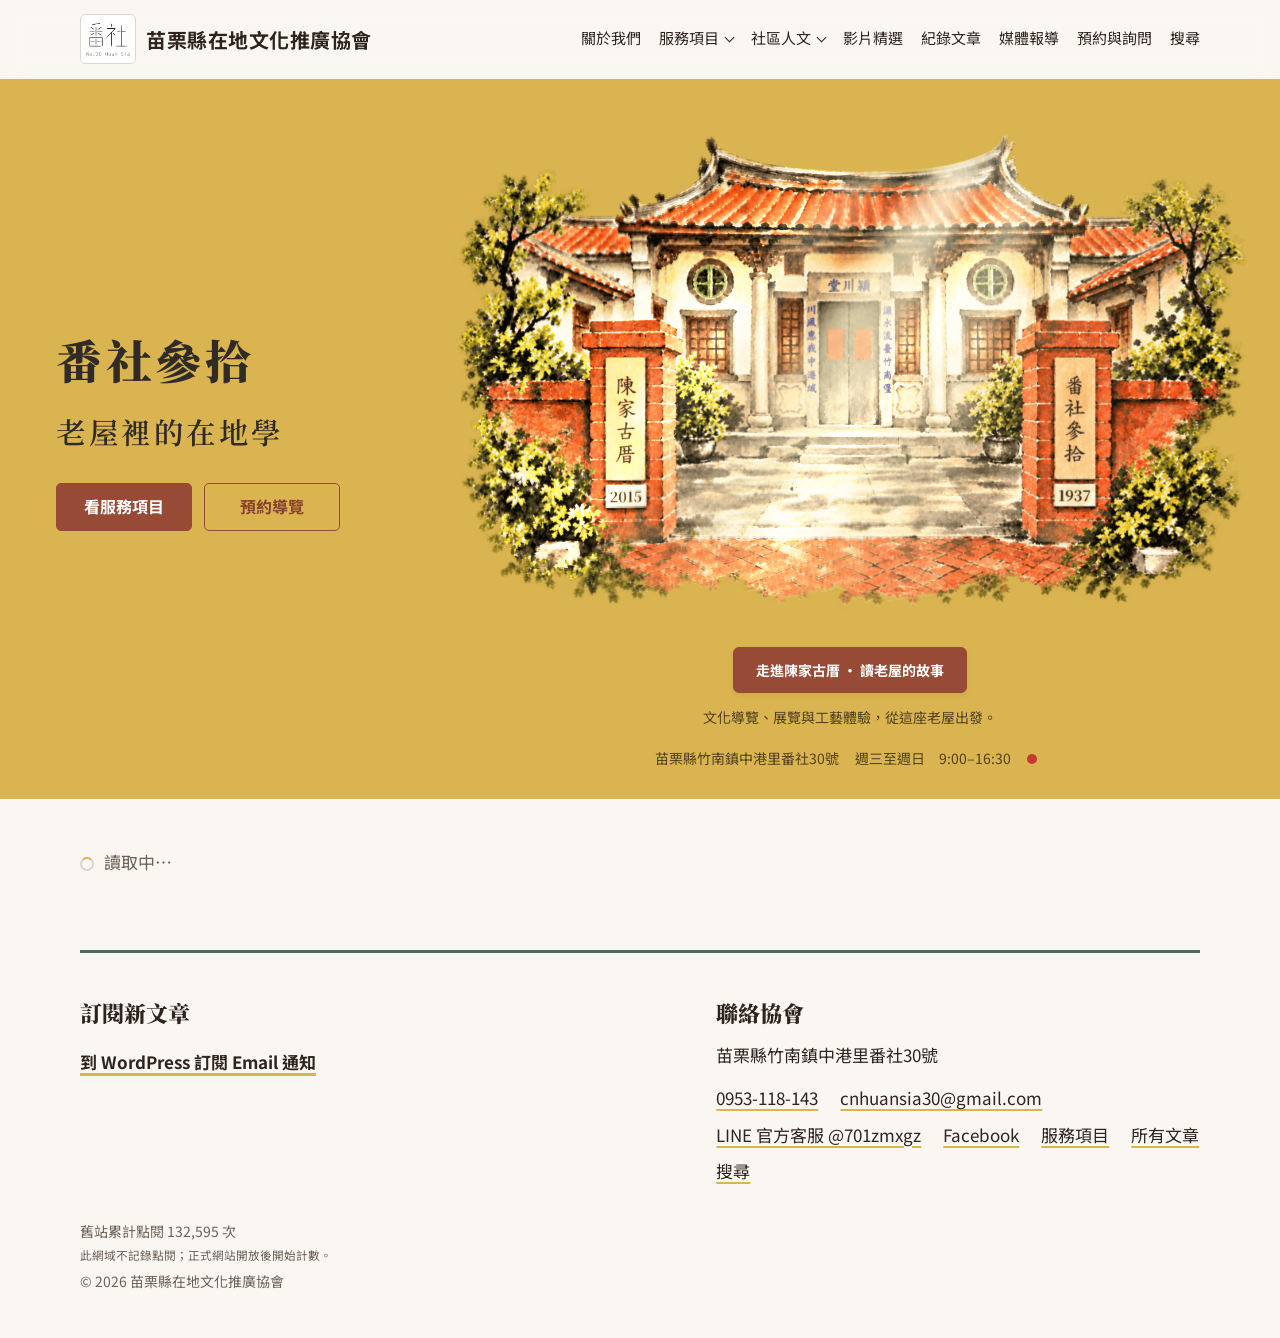
==== index.html @ f8410fff "261114" ====
<!DOCTYPE html>
<html lang="zh-Hant-TW">
<head>
<meta charset="utf-8">
<script src="line-browser.js?v=20261023-external"></script>
<meta name="viewport" content="width=device-width, initial-scale=1, viewport-fit=cover">
<meta name="theme-color" content="#D9B450">
<title>番社參拾｜苗栗縣在地文化推廣協會</title>
<meta name="description" content="苗栗縣在地文化推廣協會以竹南中港的陳家古厝（番社30號）為據點，記錄在地文史、推廣文化導覽與地方教育。">
<meta property="og:site_name" content="番社參拾">
<meta property="og:title" content="番社參拾｜苗栗縣在地文化推廣協會">
<meta property="og:description" content="老屋裡的在地學。苗栗縣在地文化推廣協會以竹南中港的陳家古厝為據點，記錄在地文史、推廣文化導覽與地方教育。">
<meta property="og:type" content="website">
<meta property="og:locale" content="zh_TW">
<link id="siteIcon" rel="icon" type="image/svg+xml">
<link rel="preconnect" href="https://fonts.googleapis.com">
<link rel="preconnect" href="https://fonts.gstatic.com" crossorigin>
<link rel="preconnect" href="https://public-api.wordpress.com">
<link rel="stylesheet" href="https://fonts.googleapis.com/css2?family=Noto+Sans+TC:wght@400;500;700&family=Noto+Serif+TC:wght@400;600;900&display=swap">
<link rel="stylesheet" href="style.css?v=20261114-home-heading">
</head>
<body>
<a class="skip" href="#view">跳到主要內容</a>
<div class="topbar"><div class="wrap">
  <header class="mast">
    <a class="brand" href="./" id="brand">苗栗縣在地文化推廣協會</a>
    <button class="menu-btn" id="menuBtn" type="button" aria-expanded="false" aria-controls="nav" aria-label="選單"><span class="menu-bars" aria-hidden="true"><span></span><span></span><span></span></span></button>
    <nav class="nav" id="nav" aria-label="主選單"></nav>
  </header>
</div></div>

<section class="hero" id="hero" aria-label="首頁封面" hidden>
  <div class="wrap hero-in">
    <div class="hero-title">
      <h1 class="v" id="heroName">番社參拾</h1>
      <p class="v sub" id="heroTag">老屋裡的在地學</p>
      <div class="hero-cta" id="heroBtns"></div>
    </div>
    <figure class="house" id="houseFig">
<div class="heritage-scene" id="heritageScene">
        <a class="heritage-entry" href="?view=about" aria-label="走進陳家古厝， 閱讀老屋與聚落的故事">
        <div class="heritage-art">
          <img class="heritage-image" hidden width="1536" height="1024" alt="陳家古厝文化推廣據點：灰綠色正廳雙門、灰色中庭與門外紅磚地，兩側入口標示陳家古厝2015、蕃社參拾1937" fetchpriority="high" decoding="async">
          <div class="heritage-light" aria-hidden="true" hidden><div class="heritage-light-ambient"></div><div class="heritage-light-surface"></div><div class="heritage-light-rays"><svg viewBox="0 0 1536 1024"><defs><linearGradient id="houseLightGradient" x1=".7" y1="0" x2=".35" y2="1" gradientUnits="objectBoundingBox"><stop offset="0" stop-color="#fff7d8" stop-opacity=".95"/><stop offset=".5" stop-color="#fff2c2" stop-opacity=".6"/><stop offset="1" stop-color="#fff4cb" stop-opacity="0"/></linearGradient><filter id="houseLightBlur" x="-30%" y="-30%" width="160%" height="160%"><feGaussianBlur stdDeviation="25"/></filter></defs><g fill="url(#houseLightGradient)" filter="url(#houseLightBlur)"><path d="M1110 -110 L1130 -110 L625 1000 L260 1000Z"/><path d="M1190 -90 L1204 -90 L895 1030 L615 1030Z" opacity=".68"/><path d="M1005 -100 L1015 -100 L245 880 L-5 880Z" opacity=".45"/></g></svg></div></div>
          <span class="heritage-lintel" aria-hidden="true">堂川潁</span>
          <span class="heritage-plaque heritage-plaque--left" aria-hidden="true">陳家古厝</span>
          <span class="heritage-plaque heritage-plaque--right" aria-hidden="true">蕃社參拾</span>
          <span class="heritage-year heritage-year--left" aria-hidden="true">2015</span>
          <span class="heritage-year heritage-year--right" aria-hidden="true">1937</span>
        </div>
        </a>
        <a class="heritage-entry-label" href="?view=about">走進陳家古厝 · 讀老屋的故事 <span aria-hidden="true">→</span></a>
        <p class="heritage-place-note">文化導覽、展覽與工藝體驗，從這座老屋出發。</p>
      </div>

      <figcaption class="hero-side" id="heroSide"></figcaption>
    </figure>
  </div>
</section>

<main id="view" tabindex="-1"><div class="wrap loading">讀取中…</div></main>

<div class="wrap">
  <section class="foot-grid" aria-label="訂閱與聯絡">
    <div>
      <h2 id="subscribeTitle">訂閱新文章</h2>
      <div id="subscribe"><p>留下 Email，有新文章時會寄信通知你。</p></div>
    </div>
    <div>
      <h2 id="contactTitle">聯絡協會</h2>
      <div id="contact"></div>
    </div>
  </section>
  <footer class="foot"><p id="siteStats" hidden></p><p id="copy"></p></footer>
</div>

<dialog class="lightbox" id="lightbox" aria-label="放大的照片">
  <img alt="">
  <div class="lb-bar">
    <button type="button" data-lb="prev">上一張</button>
    <button type="button" data-lb="close">關閉</button>
    <button type="button" data-lb="next">下一張</button>
  </div>
</dialog>

<script src="content-settings.js?v=20261028-booking-correction"></script>
<script src="visit-hours.js?v=20261023-closures"></script>
<script src="app.js?v=20261114-opening-intro"></script>
</body>
</html>
---- style.css ----
/* HS30 前台樣式，2026-10-29 整理。ADMIN 使用獨立的 admin.css。
 * 下列六節依原載入順序保留，確保響應式版型、主題與動態的層疊結果。
 * 圖片路徑仍由 ADMIN／JSON 管理；本檔不匯入其他樣式檔。
 */

/* ==========================================================================
   01 基礎、導覽、通用元件與各頁版型
   ========================================================================== */
/* 網站樣式。配色在最上面的 :root，金紙黃是 --gold，墨藍是 --blue */
:root {
  --paper: #F2F2ED;
  --paper-2: #E5E5DC;
  --ink: #17222E;
  --muted: #56616D;
  --line: rgba(23,34,46,.18);
  --gold: #D9B450;
  --on-gold: #17222E;
  --blue: #29486B;
  --link: #29486B;
  --band: #1B3350;
  --band-ink: #F2F2ED;
  --serif: "Noto Serif TC","Songti TC","PMingLiU","Noto Serif CJK TC",serif;
  --sans: "Noto Sans TC","PingFang TC","Microsoft JhengHei","Noto Sans CJK TC",sans-serif;
  box-sizing: border-box;
  padding-top: env(safe-area-inset-top,0px);
  padding-bottom: env(safe-area-inset-bottom,0px);
}
@media (prefers-color-scheme:dark) {
  :root:not([data-theme="light"]) {
    --paper: #0F151C;
    --paper-2: #18212B;
    --ink: #ECEBE4;
    --muted: #A0AAB5;
    --line: rgba(236,235,228,.2);
    --link: #9DBBE0;
    --band: #172B44;
  }
}
:root[data-theme="dark"] {
  --paper: #0F151C;
  --paper-2: #18212B;
  --ink: #ECEBE4;
  --muted: #A0AAB5;
  --line: rgba(236,235,228,.2);
  --link: #9DBBE0;
  --band: #172B44;
}
*,*::before,*::after {
  box-sizing: inherit;
}
html {
  scroll-padding-top: calc(env(safe-area-inset-top,0px) + 12px);
  -webkit-text-size-adjust: 100%;
}
body {
  margin: 0;
  background: var(--paper);
  color: var(--ink);
  font-family: var(--sans);
  font-size: 17px;
  line-height: 1.8;
}
[hidden] {
  display: none !important;
}
a {
  color: inherit;
}
:focus-visible {
  outline: 2px solid var(--link);
  outline-offset: 3px;
}
.wrap {
  width: min(1120px,100% - 48px);
  margin-inline: auto;
}
.sr {
  position: absolute;
  width: 1px;
  height: 1px;
  overflow: hidden;
  clip: rect(0 0 0 0);
  white-space: nowrap;
}
/* masthead */
.mast {
  display: flex;
  align-items: baseline;
  justify-content: space-between;
  gap: 12px 32px;
  flex-wrap: wrap;
  padding: 22px 0;
}
.brand {
  font-weight: 700;
  letter-spacing: .06em;
  text-decoration: none;
}
.nav {
  display: flex;
  gap: 4px 26px;
  flex-wrap: wrap;
}
.nav a {
  text-decoration: none;
  font-size: 15px;
  padding: 4px 0;
  border-bottom: 3px solid transparent;
}
.nav a:hover {
  border-color: var(--gold);
}
/* hero */
.hero {
  background: var(--gold);
  color: var(--on-gold);
}
.hero-in {
  display: grid;
  grid-template-columns: 5fr 7fr;
  gap: 32px;
  align-items: end;
  padding: 56px 0 0;
}
.hero-title {
  display: flex;
  gap: clamp(16px,2.4vw,36px);
  align-self: start;
  padding-bottom: 56px;
}
.hero-title .v {
  writing-mode: vertical-rl;
  margin: 0;
}
h1.v {
  font-family: var(--serif);
  font-weight: 900;
  font-size: clamp(64px,9.5vw,132px);
  line-height: 1.08;
  letter-spacing: .04em;
}
.sub {
  font-family: var(--serif);
  font-weight: 600;
  font-size: clamp(18px,2vw,26px);
  letter-spacing: .32em;
  line-height: 1.6;
  margin-top: .8em !important;
}
.gate {
  margin: 0;
  display: flex;
  flex-direction: column;
  align-items: center;
}
.gate button {
  all: unset;
  cursor: pointer;
  display: block;
  width: min(100%,580px);
}
.gate button:focus-visible {
  outline: 3px solid var(--on-gold);
  outline-offset: 4px;
}
.gate svg {
  display: block;
  width: 100%;
  height: auto;
}
.gate figcaption {
  font-size: 14px;
  line-height: 1.7;
  max-width: 34em;
  padding: 14px 0 22px;
  text-align: center;
  text-wrap: balance;
}
.leaf {
  transform-box: fill-box;
  transition: transform .8s cubic-bezier(.2,.7,.2,1);
}
.leaf-l {
  transform-origin: left center;
}
.leaf-r {
  transform-origin: right center;
}
.is-open .leaf {
  transform: scaleX(.14);
}
/* cover story */
.cover {
  padding: 72px 0 8px;
}
.cover-grid {
  display: grid;
  grid-template-columns: 7fr 5fr;
  gap: 48px;
  align-items: end;
}
.cover h2 {
  font-family: var(--serif);
  font-weight: 900;
  font-size: clamp(28px,3.6vw,46px);
  line-height: 1.35;
  margin: 0;
}
.cover h2 a {
  text-decoration: none;
}
.cover h2 a:hover,.post:hover h3 a {
  text-decoration: underline;
  text-decoration-color: var(--gold);
  text-decoration-thickness: 3px;
  text-underline-offset: .2em;
}
.cover p {
  margin: 10px 0 14px;
}
.meta {
  font-size: 14px;
  color: var(--muted);
  display: flex;
  gap: 4px 18px;
  flex-wrap: wrap;
  line-height: 1.6;
}
.more {
  font-weight: 700;
  text-decoration-color: var(--gold);
  text-decoration-thickness: 3px;
  text-underline-offset: .25em;
}
/* section heading */
.sec-h {
  font-family: var(--serif);
  font-weight: 900;
  font-size: clamp(28px,3vw,40px);
  line-height: 1.3;
  margin: 0;
}
/* journal */
.journal {
  padding: 96px 0 0;
}
.j-head {
  display: flex;
  justify-content: space-between;
  align-items: end;
  gap: 16px 32px;
  flex-wrap: wrap;
  margin-bottom: 28px;
}
.filters {
  display: flex;
  gap: 2px 22px;
  flex-wrap: wrap;
}
.filters button {
  all: unset;
  cursor: pointer;
  font-size: 15px;
  padding: 6px 0;
  border-bottom: 3px solid transparent;
  color: var(--muted);
}
.filters button[aria-pressed="true"] {
  color: var(--ink);
  border-color: var(--gold);
  font-weight: 700;
}
.filters button:focus-visible {
  outline: 2px solid var(--link);
  outline-offset: 3px;
}
.post {
  position: relative;
  display: grid;
  grid-template-columns: 112px 1fr 168px;
  gap: 28px;
  padding: 30px 0;
  border-top: 1px solid var(--line);
  align-items: start;
}
.post:last-child {
  border-bottom: 1px solid var(--line);
}
.p-date {
  font-size: 14px;
  color: var(--muted);
  font-variant-numeric: tabular-nums;
  line-height: 1.7;
}
.p-date span {
  display: block;
}
.post h3 {
  font-family: var(--serif);
  font-weight: 700;
  font-size: clamp(20px,2vw,25px);
  line-height: 1.45;
  margin: 0 0 8px;
}
.post h3 a {
  text-decoration: none;
}
.post h3 a::after {
  content: "";
  position: absolute;
  inset: 0;
}
.post p {
  margin: 0;
  font-size: 15.5px;
  color: var(--muted);
  line-height: 1.75;
}
.thumb {
  aspect-ratio: 3/2;
  border-radius: 3px;
}
/* 花磚紋樣：照片載入前或沒有照片時的底紋 */
.ph {
  position: relative;
  overflow: hidden;
  border-radius: 3px;
}
.t1 {
  background-color: #D9B450;
  background-image: var(--placeholder-image-1,none);
}
.t2 {
  background-color: #29486B;
  background-image: var(--placeholder-image-2,none);
}
.t3 {
  background-color: #CFC9B8;
  background-image: var(--placeholder-image-3,none);
}
.ph img {
  position: absolute;
  inset: 0;
  width: 100%;
  height: 100%;
  object-fit: cover;
  display: block;
}
/* 山海集 band */
.band {
  background: var(--band);
  color: var(--band-ink);
  padding: 96px 0;
  margin-top: 104px;
}
.band-in {
  display: grid;
  grid-template-columns: 5fr 6fr;
  gap: 64px;
  align-items: center;
}
.covers {
  position: relative;
  height: 440px;
}
.mag {
  position: absolute;
  width: 41%;
  aspect-ratio: 3/4;
  border-radius: 3px;
  padding: 16px 14px;
  display: flex;
  flex-direction: column;
  justify-content: space-between;
  align-items: flex-start;
}
.mag .mv {
  writing-mode: vertical-rl;
  font-family: var(--serif);
  font-weight: 900;
  font-size: clamp(28px,3.4vw,44px);
  line-height: 1.15;
  letter-spacing: .06em;
}
.mag .my {
  font-size: 13px;
  line-height: 1.4;
}
.m1 {
  left: 0;
  top: 56px;
  background: #D9B450;
  color: #17222E;
}
.m2 {
  left: 29.5%;
  top: 0;
  background: #F2F2ED;
  color: #17222E;
}
.m3 {
  left: 59%;
  top: 80px;
  background: #3E6491;
  color: #F2F2ED;
}
.band h2 {
  font-family: var(--serif);
  font-weight: 900;
  font-size: clamp(30px,3.6vw,48px);
  line-height: 1.25;
  margin: 0 0 18px;
}
.band p {
  margin: 0 0 28px;
  max-width: 32em;
}
.btns {
  display: flex;
  gap: 12px;
  flex-wrap: wrap;
}
.btn {
  display: inline-block;
  padding: 12px 24px;
  border-radius: 2px;
  background: var(--gold);
  color: #17222E;
  font: inherit;
  font-size: 16px;
  font-weight: 700;
  text-decoration: none;
  border: 0;
  cursor: pointer;
}
.btn.ghost {
  background: transparent;
  color: var(--band-ink);
  border: 1.5px solid rgba(242,242,237,.55);
}
.btn:hover {
  filter: brightness(1.06);
}
.btn.ghost:hover {
  border-color: var(--band-ink);
}
/* services */
.services {
  padding: 104px 0 0;
}
.svc-grid {
  display: grid;
  grid-template-columns: 4fr 8fr;
  gap: 56px;
}
.svc-side {
  position: sticky;
  top: 24px;
  align-self: start;
}
.svc-side p {
  color: var(--muted);
  margin: 14px 0 0;
  max-width: 20em;
}
.svc {
  display: grid;
  grid-template-columns: 200px 1fr;
  gap: 24px;
  padding: 26px 0;
  border-top: 1px solid var(--line);
}
.svc:last-child {
  border-bottom: 1px solid var(--line);
}
.svc h3 {
  font-family: var(--serif);
  font-weight: 700;
  font-size: 26px;
  line-height: 1.35;
  margin: 0;
}
.svc p {
  margin: 0;
  color: var(--muted);
}
/* towns */
.towns {
  padding: 104px 0 0;
}
.town-list {
  display: grid;
  grid-template-columns: repeat(auto-fill,minmax(220px,1fr));
  gap: 0 32px;
  margin-top: 28px;
}
.town-list a {
  padding: 18px 0;
  border-top: 1px solid var(--line);
  font-family: var(--serif);
  font-weight: 600;
  font-size: 21px;
  line-height: 1.5;
  text-decoration: none;
}
.town-list a:hover {
  text-decoration: underline;
  text-decoration-color: var(--gold);
  text-decoration-thickness: 3px;
  text-underline-offset: .2em;
}
/* visit */
.visit {
  padding: 104px 0 72px;
}
.visit-grid {
  display: grid;
  grid-template-columns: repeat(3,1fr);
  gap: 36px;
  margin-top: 32px;
}
.k {
  font-size: 14px;
  color: var(--muted);
  margin: 0 0 4px;
  line-height: 1.6;
}
.val {
  font-family: var(--serif);
  font-weight: 600;
  font-size: 22px;
  line-height: 1.55;
  margin: 0;
}
.val a {
  text-decoration-color: var(--gold);
  text-decoration-thickness: 2px;
  text-underline-offset: .2em;
}
.status {
  display: flex;
  align-items: center;
  gap: 10px;
  margin: 12px 0 0;
  font-size: 15px;
}
.dot {
  width: 10px;
  height: 10px;
  border-radius: 50%;
  background: var(--muted);
  flex: none;
}
.status.open .dot {
  background: #2E8B57;
}
.foot {
  border-top: 1px solid var(--line);
  padding: 28px 0 40px;
  font-size: 14px;
  color: var(--muted);
}
.foot p {
  margin: 0 0 4px;
}
/* article */
.art {
  padding: 24px 0 96px;
}
.back {
  font-size: 15px;
  color: var(--muted);
  text-decoration: none;
  display: inline-block;
  padding: 6px 0;
}
.back:hover {
  color: var(--ink);
  text-decoration: underline;
  text-decoration-color: var(--gold);
  text-decoration-thickness: 3px;
  text-underline-offset: .2em;
}
.art-grid {
  display: grid;
  grid-template-columns: repeat(12,1fr);
  column-gap: 24px;
  margin-top: 20px;
}
.art-head {
  grid-column: 1/11;
  margin-bottom: 40px;
}
.art-head h1 {
  font-family: var(--serif);
  font-weight: 900;
  font-size: clamp(30px,4.6vw,58px);
  line-height: 1.3;
  margin: 14px 0 0;
}
.art-cover {
  grid-column: 1/-1;
}
.art-cover .ph {
  aspect-ratio: 16/9;
}
.prose {
  grid-column: 3/10;
  margin-top: 64px;
}
.prose p {
  font-family: var(--serif);
  font-size: 18.5px;
  line-height: 2;
  margin: 0 0 1.3em;
}
.prose .note {
  font-family: var(--sans);
  font-size: 15px;
  color: var(--muted);
  border-left: 3px solid var(--line);
  padding-left: 14px;
  line-height: 1.8;
}
.pq {
  font-family: var(--serif);
  font-weight: 900;
  font-size: clamp(28px,3.4vw,40px);
  line-height: 1.4;
  margin: 1.6em 0;
  padding: 2px 0 2px 22px;
  border-left: 8px solid var(--gold);
}
.fig {
  margin: 2.2em 0;
}
.fig .ph {
  aspect-ratio: 4/3;
}
.fig figcaption {
  font-size: 14px;
  color: var(--muted);
  margin-top: 8px;
}
.react {
  display: flex;
  gap: 10px;
  flex-wrap: wrap;
  margin: 56px 0 0;
  padding-top: 28px;
  border-top: 1px solid var(--line);
}
.react-q {
  width: 100%;
  margin: 0 0 4px;
  font-weight: 700;
}
.chip {
  font: inherit;
  font-size: 15px;
  padding: 9px 16px;
  border: 1.5px solid var(--line);
  background: transparent;
  color: var(--ink);
  border-radius: 2px;
  cursor: pointer;
}
.chip:hover {
  border-color: var(--ink);
}
.chip[aria-pressed="true"] {
  background: var(--gold);
  border-color: var(--gold);
  color: #17222E;
  font-weight: 700;
}
.c-h {
  font-family: var(--serif);
  font-weight: 900;
  font-size: 26px;
  margin: 56px 0 0;
}
.c-list {
  list-style: none;
  padding: 0;
  margin: 16px 0 0;
}
.c-item {
  padding: 20px 0;
  border-top: 1px solid var(--line);
}
.c-name {
  font-weight: 700;
  font-size: 15px;
}
.c-tag {
  font-size: 12px;
  color: var(--muted);
  border: 1px solid var(--line);
  border-radius: 2px;
  padding: 0 6px;
  margin-left: 8px;
}
.c-time {
  color: var(--muted);
  font-size: 13px;
  margin-left: 10px;
}
.c-body {
  margin: 6px 0 0;
  font-size: 16px;
  line-height: 1.8;
  white-space: pre-wrap;
}
.c-form {
  display: grid;
  gap: 12px;
  margin-top: 20px;
  padding-top: 28px;
  border-top: 1px solid var(--line);
}
.c-form input,.c-form textarea {
  font: inherit;
  font-size: 16px;
  padding: 12px 14px;
  border: 1.5px solid var(--line);
  background: transparent;
  color: var(--ink);
  border-radius: 2px;
  width: 100%;
}
.c-form input:focus-visible,.c-form textarea:focus-visible {
  outline: 2px solid var(--link);
  outline-offset: 2px;
}
.c-act {
  display: flex;
  gap: 16px;
  align-items: center;
  flex-wrap: wrap;
}
.hint {
  font-size: 14px;
  color: var(--muted);
}
.pn {
  display: grid;
  grid-template-columns: 1fr 1fr;
  gap: 24px;
  margin-top: 72px;
}
.pn a {
  display: block;
  padding: 16px 0;
  border-top: 1px solid var(--line);
  text-decoration: none;
}
.pn small {
  display: block;
  font-size: 13px;
  color: var(--muted);
}
.pn span {
  font-family: var(--serif);
  font-weight: 600;
  font-size: 18px;
  line-height: 1.5;
}
.pn a:hover span {
  text-decoration: underline;
  text-decoration-color: var(--gold);
  text-decoration-thickness: 3px;
  text-underline-offset: .2em;
}
.toast {
  position: fixed;
  left: 50%;
  bottom: calc(20px + env(safe-area-inset-bottom,0px));
  transform: translate(-50%,16px);
  background: var(--ink);
  color: var(--paper);
  padding: 10px 18px;
  border-radius: 2px;
  font-size: 15px;
  opacity: 0;
  pointer-events: none;
  transition: opacity .25s,transform .25s;
  z-index: 10;
}
.toast.on {
  opacity: 1;
  transform: translate(-50%,0);
}
@media (max-width:900px) {
  .hero-in {
    grid-template-columns: 1fr;
    padding-top: 40px;
  }
  .hero-title {
    flex-direction: column;
    gap: 6px;
    padding-bottom: 8px;
  }
  .hero-title .v {
    writing-mode: horizontal-tb;
  }
  h1.v {
    font-size: clamp(56px,21vw,120px);
    line-height: 1.1;
  }
  .sub {
    letter-spacing: .24em;
    margin-top: 0 !important;
  }
  .cover-grid,.band-in,.svc-grid {
    grid-template-columns: 1fr;
    gap: 32px;
  }
  .svc-side {
    position: static;
  }
  .covers {
    height: 300px;
  }
  .visit-grid {
    grid-template-columns: 1fr;
    gap: 28px;
  }
  .art-head {
    grid-column: 1/-1;
  }
  .prose {
    grid-column: 1/-1;
    margin-top: 44px;
  }
}
@media (max-width:680px) {
  .post {
    grid-template-columns: 1fr 104px;
    gap: 8px 16px;
  }
  .p-date {
    grid-column: 1/-1;
    display: flex;
    gap: 14px;
  }
  .p-date span {
    display: inline;
  }
  .svc {
    grid-template-columns: 1fr;
    gap: 6px;
  }
  .pn {
    grid-template-columns: 1fr;
  }
  .prose p {
    font-size: 17.5px;
  }
}
@media (prefers-reduced-motion:reduce) {
  * {
    transition: none !important;
    animation: none !important;
  }
}
/* ───────── 設計稿之外、正式網站需要的樣式 ───────── */
.skip {
  position: absolute;
  left: 12px;
  top: -60px;
  background: var(--gold);
  color: #17222E;
  padding: 8px 14px;
  z-index: 20;
  font-weight: 700;
}
.skip:focus {
  top: 12px;
}
/* 主選單：有子選單的項目用 details 展開，不需要 JavaScript */
.nav {
  align-items: baseline;
}
.nav a[aria-current="page"] {
  border-color: var(--gold);
}
.nav details {
  position: relative;
}
.nav summary {
  list-style: none;
  cursor: pointer;
  font-size: 15px;
  padding: 4px 0;
  border-bottom: 3px solid transparent;
}
.nav summary::-webkit-details-marker {
  display: none;
}
.nav summary::after {
  content: "";
  display: inline-block;
  width: 6px;
  height: 6px;
  margin-left: 7px;
  border-right: 1.5px solid currentColor;
  border-bottom: 1.5px solid currentColor;
  transform: translateY(-3px) rotate(45deg);
}
.nav details[open] summary {
  border-color: var(--gold);
}
.nav .sub {
  position: absolute;
  right: 0;
  top: calc(100% + 8px);
  z-index: 5;
  min-width: 12em;
  background: var(--paper);
  border: 1px solid var(--line);
  border-radius: 3px;
  padding: 8px 16px;
  display: grid;
}
.nav .sub a {
  padding: 8px 0;
  border-bottom: 1px solid var(--line);
  white-space: nowrap;
}
.nav .sub a:last-child {
  border-bottom: 0;
}
.nav .sub a:hover {
  border-bottom-color: var(--line);
  text-decoration: underline;
  text-decoration-color: var(--gold);
  text-decoration-thickness: 3px;
  text-underline-offset: .25em;
}
@media (max-width:680px) {
  .mast {
    align-items: flex-start;
  }
  .nav {
    gap: 2px 18px;
  }
  .nav .sub {
    left: 0;
    right: auto;
  }
}
/* 首頁文章篩選改成連結 */
.filters a {
  font-size: 15px;
  padding: 6px 0;
  border-bottom: 3px solid transparent;
  color: var(--muted);
  text-decoration: none;
}
.filters a[aria-current="page"] {
  color: var(--ink);
  border-color: var(--gold);
  font-weight: 700;
}
.filters a:hover {
  color: var(--ink);
}
.list-more {
  margin-top: 28px;
  display: flex;
  gap: 12px 28px;
  flex-wrap: wrap;
}
/* 列表頁標題 */
.list-head {
  padding: 40px 0 28px;
}
.list-head h1 {
  font-family: var(--serif);
  font-weight: 900;
  font-size: clamp(32px,4.4vw,54px);
  line-height: 1.3;
  margin: 6px 0 0;
}
.list-head p {
  color: var(--muted);
  margin: 10px 0 0;
  max-width: 40em;
}
.list-page {
  padding-bottom: 88px;
}
/* 分頁 */
.pager {
  display: flex;
  gap: 6px 10px;
  flex-wrap: wrap;
  align-items: center;
  margin-top: 36px;
  font-size: 15px;
}
.pager a,.pager span {
  min-width: 40px;
  padding: 6px 10px;
  text-align: center;
  border: 1.5px solid var(--line);
  border-radius: 2px;
  text-decoration: none;
}
.pager a:hover {
  border-color: var(--ink);
}
.pager [aria-current="page"] {
  background: var(--gold);
  border-color: var(--gold);
  color: #17222E;
  font-weight: 700;
}
.pager .gap {
  border-color: transparent;
}
/* 文章頁：分類、標籤、分享 */
.meta a {
  color: inherit;
  text-decoration: none;
}
.meta a:hover {
  text-decoration: underline;
  text-decoration-color: var(--gold);
  text-decoration-thickness: 2px;
}
.art-foot {
  margin-top: 48px;
  display: grid;
  gap: 18px;
}
.tags {
  display: flex;
  flex-wrap: wrap;
  gap: 8px;
}
.tags a {
  font-size: 14px;
  padding: 3px 10px;
  border: 1px solid var(--line);
  border-radius: 2px;
  text-decoration: none;
  color: var(--muted);
}
.tags a:hover {
  color: var(--ink);
  border-color: var(--ink);
}
.share {
  display: flex;
  gap: 10px;
  flex-wrap: wrap;
  align-items: center;
}
.share-q {
  font-weight: 700;
  margin: 0 6px 0 0;
}
.share a,.share button {
  font: inherit;
  font-size: 15px;
  padding: 7px 14px;
  border: 1.5px solid var(--line);
  background: transparent;
  color: var(--ink);
  border-radius: 2px;
  cursor: pointer;
  text-decoration: none;
}
.share a:hover,.share button:hover {
  border-color: var(--ink);
}
/* WordPress 內文排版 */
.prose {
  min-width: 0;
}
.prose>*:first-child {
  margin-top: 0;
}
.prose h2,.prose h3,.prose h4 {
  font-family: var(--serif);
  font-weight: 900;
  line-height: 1.45;
  margin: 2em 0 .7em;
}
.prose h2 {
  font-size: clamp(24px,2.6vw,30px);
}
.prose h3 {
  font-size: clamp(20px,2.2vw,24px);
}
.prose h4 {
  font-size: 19px;
}
.prose ul,.prose ol {
  font-family: var(--serif);
  font-size: 18px;
  line-height: 1.95;
  padding-left: 1.4em;
  margin: 0 0 1.3em;
}
.prose li {
  margin: .2em 0;
}
.prose a:not(.btn) {
  color: var(--link);
  text-decoration-color: var(--gold);
  text-decoration-thickness: 2px;
  text-underline-offset: .2em;
  overflow-wrap: anywhere;
}
.prose img {
  max-width: 100%;
  height: auto;
  display: block;
  border-radius: 3px;
}
.prose img[data-full] {
  cursor: zoom-in;
}
.prose figure {
  margin: 2.2em 0;
}
.prose figcaption,.prose .wp-element-caption,.prose .wp-caption-text {
  font-family: var(--sans);
  font-size: 14px;
  color: var(--muted);
  margin-top: 8px;
  line-height: 1.7;
  text-align: left;
}
.prose .wp-caption {
  max-width: 100% !important;
  width: auto !important;
}
.prose blockquote {
  font-family: var(--serif);
  margin: 1.8em 0;
  padding: 2px 0 2px 22px;
  border-left: 6px solid var(--gold);
}
.prose blockquote p {
  margin-bottom: .6em;
}
.prose .wp-block-pullquote {
  border: 0;
  padding: 0;
  margin: 2em 0;
  text-align: left;
}
.prose .wp-block-pullquote blockquote {
  border-left-width: 8px;
}
.prose .wp-block-pullquote p {
  font-weight: 900;
  font-size: clamp(24px,3vw,34px);
  line-height: 1.45;
}
.prose cite {
  display: block;
  font-style: normal;
  font-family: var(--sans);
  font-size: 14px;
  color: var(--muted);
}
.prose hr,.prose .wp-block-separator {
  border: 0;
  border-top: 1px solid var(--line);
  margin: 2.6em 0;
}
.prose .aligncenter,.prose .has-text-align-center {
  text-align: center;
  margin-inline: auto;
}
.prose .aligncenter img {
  margin-inline: auto;
}
.prose .has-text-align-right {
  text-align: right;
}
@media (min-width:681px) {
  .prose .alignleft {
    float: left;
    margin: .4em 1.4em 1em 0;
    max-width: 50%;
  }
  .prose .alignright {
    float: right;
    margin: .4em 0 1em 1.4em;
    max-width: 50%;
  }
}
.prose::after {
  content: "";
  display: block;
  clear: both;
}
.prose .alignwide,.prose .alignfull {
  margin-inline: 0;
}
.prose .wp-block-columns {
  display: grid;
  grid-template-columns: repeat(auto-fit,minmax(220px,1fr));
  gap: 24px;
  margin: 1.6em 0;
}
.prose .wp-block-column>*:first-child {
  margin-top: 0;
}
.prose .wp-block-buttons {
  display: flex;
  gap: 12px;
  flex-wrap: wrap;
  margin: 1.4em 0;
}
.prose .wp-block-button__link {
  display: inline-block;
  padding: 10px 22px;
  background: var(--gold);
  color: #17222E;
  text-decoration: none;
  font-family: var(--sans);
  font-weight: 700;
  border-radius: 2px;
}
.prose .wp-block-file {
  display: flex;
  gap: 12px;
  align-items: center;
  flex-wrap: wrap;
  font-family: var(--sans);
}
.prose .wp-block-file__button {
  padding: 6px 14px;
  background: var(--gold);
  color: #17222E;
  text-decoration: none;
  border-radius: 2px;
  font-size: 15px;
}
.prose .wp-block-embed,.prose .wp-block-video {
  margin: 2em 0;
}
.prose video {
  max-width: 100%;
  height: auto;
}
.video-frame {
  position: relative;
  aspect-ratio: 16/9;
  background: var(--paper-2);
  border-radius: 3px;
  overflow: hidden;
  margin: 2em 0;
}
.video-frame iframe {
  position: absolute;
  inset: 0;
  width: 100%;
  height: 100%;
  border: 0;
}
.prose iframe {
  max-width: 100%;
}
.table-scroll {
  overflow-x: auto;
  margin: 1.6em 0;
}
.prose table {
  border-collapse: collapse;
  font-family: var(--sans);
  font-size: 15px;
  min-width: 100%;
}
.prose th,.prose td {
  border: 1px solid var(--line);
  padding: 8px 12px;
  text-align: left;
  vertical-align: top;
}
.prose pre {
  overflow-x: auto;
  background: var(--paper-2);
  padding: 14px;
  border-radius: 3px;
  font-size: 14px;
}
.prose .has-small-font-size {
  font-size: 15px;
}
.prose .has-large-font-size {
  font-size: 22px;
}
/* 相簿：區塊編輯器的 gallery、舊式 gallery、Jetpack tiled gallery */
.prose .wp-block-gallery,.prose .gallery,.prose .tiled-gallery .gallery-row,.prose .wp-block-jetpack-tiled-gallery .tiled-gallery__row {
  display: grid;
  grid-template-columns: repeat(auto-fill,minmax(180px,1fr));
  gap: 8px;
  margin: 2em 0;
  padding: 0;
  list-style: none;
}
.prose .wp-block-gallery figure,.prose .gallery .gallery-item,.prose .tiled-gallery .tiled-gallery-item,.prose .tiled-gallery__item {
  margin: 0;
  width: auto !important;
  height: auto !important;
  float: none !important;
}
.prose .wp-block-gallery img,.prose .gallery img,.prose .tiled-gallery img,.prose .tiled-gallery__item img {
  width: 100%;
  height: 100%;
  aspect-ratio: 1;
  object-fit: cover;
}
.prose .tiled-gallery,.prose .tiled-gallery .gallery-group,.prose .wp-block-jetpack-tiled-gallery .tiled-gallery__gallery,.prose .tiled-gallery__col {
  display: contents;
}
.prose .wp-block-gallery figcaption {
  margin-top: 4px;
}
/* 照片放大 */
.lightbox {
  border: 0;
  padding: 0;
  background: transparent;
  max-width: 100vw;
  max-height: 100vh;
  width: 100vw;
  height: 100vh;
}
.lightbox::backdrop {
  background: rgba(10,14,20,.92);
}
.lightbox img {
  position: absolute;
  inset: 0;
  margin: auto;
  max-width: calc(100vw - 32px);
  max-height: calc(100vh - 96px);
  object-fit: contain;
}
.lightbox .lb-bar {
  position: absolute;
  left: 0;
  right: 0;
  bottom: calc(12px + env(safe-area-inset-bottom,0px));
  display: flex;
  justify-content: center;
  gap: 10px;
}
.lightbox button {
  font: inherit;
  font-size: 15px;
  padding: 8px 16px;
  background: #F2F2ED;
  color: #17222E;
  border: 0;
  border-radius: 2px;
  cursor: pointer;
}
/* 舊留言 */
.old-c {
  margin-top: 40px;
}
.old-c h3 {
  font-size: 16px;
  margin: 0 0 4px;
}
.old-c .hint {
  margin: 0 0 8px;
}
.old-c .c-body {
  white-space: normal;
}
.old-c .c-body p {
  margin: 0 0 .6em;
}
.old-c .c-list .c-list {
  margin: 0 0 0 18px;
  padding-left: 16px;
  border-left: 2px solid var(--line);
}
.old-c .c-list .c-list .c-item {
  border-top: 0;
  padding-bottom: 6px;
}
.c-empty {
  margin: 20px 0 0;
  padding: 18px 0;
  border-top: 1px solid var(--line);
}
/* 相關文章 */
.related {
  margin-top: 72px;
}
.related h2 {
  font-family: var(--serif);
  font-weight: 900;
  font-size: 24px;
  margin: 0 0 8px;
}
.related ul {
  list-style: none;
  margin: 0;
  padding: 0;
}
.related li {
  border-top: 1px solid var(--line);
  padding: 14px 0;
}
.related a {
  font-family: var(--serif);
  font-weight: 600;
  font-size: 18px;
  text-decoration: none;
}
.related a:hover {
  text-decoration: underline;
  text-decoration-color: var(--gold);
  text-decoration-thickness: 3px;
  text-underline-offset: .2em;
}
.related small {
  display: block;
  color: var(--muted);
  font-size: 13px;
}
/* 頁面（WordPress Pages） */
.page-kids {
  margin-top: 56px;
}
/* 近期活動 */
.events {
  padding: 104px 0 0;
}
.ev-list {
  list-style: none;
  margin: 28px 0 0;
  padding: 0;
}
.ev {
  display: grid;
  grid-template-columns: 150px 1fr;
  gap: 6px 28px;
  padding: 22px 0;
  border-top: 1px solid var(--line);
}
.ev:last-child {
  border-bottom: 1px solid var(--line);
}
.ev-date {
  font-family: var(--serif);
  font-weight: 700;
  font-size: 22px;
  line-height: 1.35;
}
.ev-date small {
  display: block;
  font-family: var(--sans);
  font-weight: 400;
  font-size: 14px;
  color: var(--muted);
}
.ev h3 {
  font-family: var(--serif);
  font-weight: 700;
  font-size: 22px;
  line-height: 1.45;
  margin: 0;
}
.ev p {
  margin: 4px 0 0;
  color: var(--muted);
  font-size: 15.5px;
}
/* 彙整頁 */
.arch-year {
  margin-top: 48px;
}
.arch-year h2 {
  font-family: var(--serif);
  font-weight: 900;
  font-size: 30px;
  margin: 0 0 6px;
}
.arch-list {
  list-style: none;
  margin: 0;
  padding: 0;
}
.arch-list li {
  display: grid;
  grid-template-columns: 72px 1fr auto;
  gap: 16px;
  padding: 12px 0;
  border-top: 1px solid var(--line);
  align-items: baseline;
}
.arch-list time {
  color: var(--muted);
  font-size: 14px;
  font-variant-numeric: tabular-nums;
}
.arch-list a {
  text-decoration: none;
  font-family: var(--serif);
  font-weight: 600;
  font-size: 18px;
  line-height: 1.5;
}
.arch-list a:hover {
  text-decoration: underline;
  text-decoration-color: var(--gold);
  text-decoration-thickness: 3px;
  text-underline-offset: .2em;
}
.arch-list span {
  color: var(--muted);
  font-size: 13px;
}
.arch-cats {
  display: flex;
  flex-wrap: wrap;
  gap: 8px 20px;
  margin-top: 8px;
}
.arch-cats a {
  font-size: 15px;
  text-decoration-color: var(--gold);
  text-decoration-thickness: 2px;
  text-underline-offset: .25em;
}
@media (max-width:680px) {
  .arch-list li {
    grid-template-columns: 56px 1fr;
  }
  .arch-list span {
    display: none;
  }
}
/* 頁尾：訂閱與連結 */
.foot-grid {
  display: grid;
  grid-template-columns: 6fr 5fr;
  gap: 32px 56px;
  padding: 48px 0 32px;
  border-top: 1px solid var(--line);
  margin-top: 24px;
}
.foot-grid h2 {
  font-family: var(--serif);
  font-weight: 900;
  font-size: 22px;
  margin: 0 0 8px;
  color: var(--ink);
}
.foot-grid p {
  margin: 0 0 12px;
}
.sub-form {
  display: flex;
  gap: 10px;
  flex-wrap: wrap;
}
.sub-form input {
  flex: 1 1 220px;
  font: inherit;
  font-size: 16px;
  padding: 10px 14px;
  border: 1.5px solid var(--line);
  background: transparent;
  color: var(--ink);
  border-radius: 2px;
}
.foot-links {
  display: flex;
  flex-wrap: wrap;
  gap: 6px 22px;
}
.foot-links a {
  color: var(--ink);
  text-decoration-color: var(--gold);
  text-decoration-thickness: 2px;
  text-underline-offset: .25em;
}
.foot {
  border-top: 0;
  padding-top: 0;
}
@media (max-width:900px) {
  .foot-grid {
    grid-template-columns: 1fr;
  }
}
.nf {
  padding: 64px 0 120px;
  max-width: 40em;
}
.nf h1 {
  font-family: var(--serif);
  font-weight: 900;
  font-size: clamp(32px,4vw,48px);
  margin: 0 0 12px;
}
@media print {
  .mast,.nav,.react,.share,.foot-grid,.pn,.related,.hero-cta,.booking-acts,.c-write {
    display: none !important;
  }
}
/* 內文區裡的小字元件，不套用內文段落的大字 */
.prose .old-c p.hint,.prose p.c-off {
  font-family: var(--sans);
  font-size: 15px;
  line-height: 1.7;
}
.prose .related small {
  font-family: var(--sans);
}
/* ───────── 即時讀取版專用 ───────── */
.loading {
  padding: 48px 0;
  color: var(--muted);
}
.loading::before {
  content: "";
  display: inline-block;
  width: 14px;
  height: 14px;
  margin-right: 10px;
  border: 2px solid var(--line);
  border-top-color: var(--gold);
  border-radius: 50%;
  vertical-align: -2px;
  animation: spin .8s linear infinite;
}
@keyframes spin {
  to {
    transform: rotate(360deg);
  }
}
.err {
  padding: 48px 0 96px;
  max-width: 40em;
}
.err h1 {
  font-family: var(--serif);
  font-weight: 900;
  font-size: clamp(28px,4vw,44px);
  margin: 0 0 12px;
}
.c-off {
  margin-top: 20px;
  padding: 18px;
  border: 1.5px dashed var(--line);
  border-radius: 2px;
  font-size: 15px;
  color: var(--muted);
}
.prose p.c-off {
  font-family: var(--sans);
  font-size: 15px;
  line-height: 1.7;
}
.c-write {
  display: flex;
  gap: 12px 18px;
  align-items: center;
  flex-wrap: wrap;
  margin-top: 20px;
  padding-top: 24px;
  border-top: 1px solid var(--line);
}
.prose .c-write p {
  font-family: var(--sans);
  font-size: 14px;
  color: var(--muted);
  margin: 0;
  line-height: 1.7;
  flex: 1 1 16em;
}
.search-form {
  display: flex;
  gap: 10px;
  flex-wrap: wrap;
  margin-top: 8px;
}
.search-form input {
  flex: 1 1 260px;
  font: inherit;
  font-size: 17px;
  padding: 11px 14px;
  border: 1.5px solid var(--line);
  background: transparent;
  color: var(--ink);
  border-radius: 2px;
}
.search-hint {
  color: var(--muted);
  font-size: 15px;
  margin: 18px 0 0;
}
.ph.thumb img,.art-cover img {
  transition: opacity .3s;
}
.prose ul.c-list {
  padding-left: 0;
  font-family: var(--sans);
  font-size: 16px;
}
.prose .old-c .c-list .c-list {
  padding-left: 16px;
}
.prose .share p.share-q {
  margin: 0 6px 0 0;
  font-family: var(--sans);
  font-size: 15px;
  line-height: 1.6;
}
.prose .old-c .c-body p {
  font-family: var(--sans);
  font-size: 16px;
  line-height: 1.8;
  margin: 0 0 .6em;
}
/* ───────── 以協會服務為主軸的版面 ───────── */
.hero-cta {
  display: flex;
  gap: 12px;
  flex-wrap: wrap;
  padding: 28px 0 40px;
}
.btn.ghost-dark {
  background: transparent;
  color: var(--ink);
  border: 1.5px solid var(--ink);
}
.hero .btn {
  background: var(--ink);
  color: var(--gold);
}
.hero .btn.ghost-dark {
  background: transparent;
  color: var(--on-gold);
  border-color: var(--on-gold);
}
.sec-intro {
  color: var(--muted);
  margin: 10px 0 0;
  max-width: 40em;
}
.svc-home {
  padding: 88px 0 0;
}
.cards {
  display: grid;
  grid-template-columns: repeat(auto-fill,minmax(300px,1fr));
  gap: 40px 32px;
  margin-top: 36px;
}
.cards-sm {
  grid-template-columns: repeat(auto-fill,minmax(230px,1fr));
  gap: 32px 24px;
}
.card {
  display: flex;
  flex-direction: column;
  text-decoration: none;
  color: inherit;
}
.card .ph {
  aspect-ratio: 4/3;
  border-radius: 3px;
  overflow: hidden;
  margin-bottom: 16px;
}
.card .ph img {
  transition: transform .5s;
}
.card:hover .ph img {
  transform: scale(1.03);
}
.card h3 {
  font-family: var(--serif);
  font-weight: 900;
  font-size: 24px;
  line-height: 1.4;
  margin: 0;
}
.cards-sm .card h3 {
  font-size: 20px;
}
.card p {
  margin: 8px 0 0;
  color: var(--muted);
  font-size: 15.5px;
  line-height: 1.75;
}
.card-more {
  margin-top: 12px;
  font-size: 15px;
  font-weight: 700;
  text-decoration: underline;
  text-decoration-color: var(--gold);
  text-decoration-thickness: 3px;
  text-underline-offset: .3em;
}
.card:hover h3 {
  text-decoration: underline;
  text-decoration-color: var(--gold);
  text-decoration-thickness: 3px;
  text-underline-offset: .2em;
}
.booking {
  background: var(--paper-2);
  margin-top: 96px;
  padding: 48px 0;
}
.booking-in {
  display: grid;
  grid-template-columns: 1fr auto;
  gap: 24px 48px;
  align-items: center;
}
.booking .status {
  margin-top: 14px;
}
.booking-acts {
  display: flex;
  gap: 12px;
  flex-wrap: wrap;
  justify-content: flex-end;
}
@media (max-width:760px) {
  .booking-in {
    grid-template-columns: 1fr;
  }
  .booking-acts {
    justify-content: flex-start;
  }
}
.towns .cards {
  margin-top: 28px;
}
.ev-date {
  margin: 0;
}
.ev-svc {
  margin-top: 6px !important;
}
.ev-svc a {
  font-size: 14px;
  color: var(--link);
  text-decoration-color: var(--gold);
  text-decoration-thickness: 2px;
  text-underline-offset: .25em;
}
.visit-note {
  color: var(--muted);
  font-size: 15px;
  margin: 10px 0 0;
}
.videos {
  padding: 104px 0 0;
}
.vid-grid {
  display: grid;
  grid-template-columns: repeat(auto-fill,minmax(300px,1fr));
  gap: 32px 24px;
  margin-top: 28px;
}
.vid {
  margin: 0;
}
.vid-play,.vid iframe {
  display: block;
  width: 100%;
  aspect-ratio: 16/9;
  border: 0;
  border-radius: 3px;
  overflow: hidden;
  background: var(--ink);
}
.vid-play {
  position: relative;
  padding: 0;
  cursor: pointer;
}
.vid-play img {
  width: 100%;
  height: 100%;
  object-fit: cover;
  display: block;
  opacity: .92;
}
.vid-btn {
  position: absolute;
  left: 50%;
  top: 50%;
  width: 68px;
  height: 48px;
  margin: -24px 0 0 -34px;
  border-radius: 12px;
  background: var(--gold);
}
.vid-btn::after {
  content: "";
  position: absolute;
  left: 27px;
  top: 14px;
  border-left: 18px solid #17222E;
  border-top: 10px solid transparent;
  border-bottom: 10px solid transparent;
}
.vid-play:hover .vid-btn {
  filter: brightness(1.08);
}
.vid figcaption {
  margin-top: 10px;
}
.vid figcaption strong {
  display: block;
  font-family: var(--serif);
  font-size: 19px;
  line-height: 1.45;
}
.vid figcaption span {
  display: block;
  color: var(--muted);
  font-size: 15px;
  margin-top: 4px;
}
.detail {
  padding-bottom: 88px;
}
.detail-head {
  padding: 32px 0 28px;
  max-width: 46em;
}
.detail-head h1 {
  font-family: var(--serif);
  font-weight: 900;
  font-size: clamp(34px,5vw,60px);
  line-height: 1.25;
  margin: 6px 0 0;
}
.lead {
  font-family: var(--serif);
  font-size: clamp(19px,2vw,22px);
  line-height: 1.8;
  margin: 16px 0 0;
  color: var(--muted);
}
.detail .art-cover {
  margin-bottom: 48px;
}
.detail-grid {
  display: grid;
  grid-template-columns: minmax(0,1fr) 300px;
  gap: 40px 64px;
  align-items: start;
}
.svc-info {
  position: sticky;
  top: 24px;
  border-top: 6px solid var(--gold);
  padding-top: 20px;
}
.svc-info dl {
  margin: 0 0 20px;
  display: grid;
  grid-template-columns: auto 1fr;
  gap: 10px 16px;
}
.svc-info dt {
  color: var(--muted);
  font-size: 14px;
  padding-top: 2px;
}
.svc-info dd {
  margin: 0;
  font-weight: 500;
}
.svc-book {
  display: grid;
  gap: 10px;
}
.svc-book .btn {
  text-align: center;
}
.svc-book .more {
  justify-self: start;
  margin-top: 4px;
}
@media (max-width:900px) {
  .detail-grid {
    grid-template-columns: 1fr;
  }
  .svc-info {
    position: static;
    order: -1;
  }
}
.detail-sec {
  margin-top: 72px;
}
.detail-sec h2 {
  font-family: var(--serif);
  font-weight: 900;
  font-size: 28px;
  margin: 0 0 12px;
}
.gallery-grid {
  display: grid;
  grid-template-columns: repeat(auto-fill,minmax(180px,1fr));
  gap: 8px;
  margin: 2em 0;
}
.gallery-grid figure {
  margin: 0;
}
.prose .gallery-grid img {
  width: 100%;
  aspect-ratio: 1;
  object-fit: cover;
  border-radius: 2px;
}
.detail-grid .prose {
  grid-column: auto;
  margin-top: 0;
}
.detail-grid .svc-info {
  grid-column: auto;
}
@media (max-width:900px) {
  .detail-grid .prose {
    margin-top: 8px;
  }
}
.journal > .feed {
  margin-top: 24px;
}
.media {
  padding-top: 88px;
}
/* ═════════ 版面第 2 版：以服務為主、手機優先 ═════════
   手機是主要尺寸；大於 900px 時改成桌機排版。
   動態只有兩處：首頁開場（標題逐字出現、大門打開，每次開瀏覽器播一次）與使用者操作的回饋。 */
:root {
  --brick: #9B4B3A;
  --gutter: 20px;
  --r: 6px;
}
@media (min-width:700px) {
  :root {
    --gutter: 32px;
  }
}
.wrap {
  width: min(1120px,100% - var(--gutter)*2);
}
/* 按鈕：手指好按的高度 */
.btn {
  display: inline-flex;
  align-items: center;
  justify-content: center;
  gap: 8px;
  min-height: 48px;
  padding: 12px 24px;
  border-radius: 999px;
  font-size: 16px;
  line-height: 1.3;
  transition: transform .15s,filter .15s,background-color .15s;
}
.btn:active {
  transform: scale(.97);
}
.btn.line {
  background: transparent;
  color: var(--ink);
  box-shadow: inset 0 0 0 1.5px currentColor;
}
.btn.ghost-dark {
  border: 0;
  box-shadow: inset 0 0 0 1.5px currentColor;
}
/* 頁首：固定在上方 */
.topbar {
  position: sticky;
  top: 0;
  z-index: 30;
  background: color-mix(in srgb,var(--paper) 88%,transparent);
  -webkit-backdrop-filter: saturate(1.4) blur(12px);
  backdrop-filter: saturate(1.4) blur(12px);
  border-bottom: 1px solid transparent;
}
.mast {
  padding: 14px 0;
  align-items: center;
  flex-wrap: nowrap;
}
.brand {
  font-size: 15px;
  letter-spacing: .04em;
  line-height: 1.4;
}
.menu-btn {
  display: none;
  font: inherit;
  font-size: 15px;
  font-weight: 700;
  min-height: 40px;
  padding: 6px 18px;
  border-radius: 999px;
  border: 0;
  background: var(--ink);
  color: var(--paper);
  cursor: pointer;
}
@media (max-width:899px) {
  .menu-btn {
    display: inline-flex;
    align-items: center;
  }
  .nav {
    position: fixed;
    left: 0;
    right: 0;
    top: var(--topbar-h,64px);
    bottom: 0;
    z-index: 29;
    display: flex;
    flex-direction: column;
    gap: 0;
    flex-wrap: nowrap;
    padding: 8px var(--gutter) calc(32px + env(safe-area-inset-bottom,0px));
    background: var(--paper);
    overflow-y: auto;
    opacity: 0;
    visibility: hidden;
    transform: translateY(-8px);
    transition: opacity .22s,transform .22s,visibility 0s .22s;
  }
  .menu-open .nav {
    opacity: 1;
    visibility: visible;
    transform: none;
    transition: opacity .22s,transform .22s;
  }
  .nav {
    align-items: stretch;
  }
  .menu-open {
    overflow: hidden;
  }
  .nav > a,.nav summary {
    font-family: var(--serif);
    font-weight: 700;
    font-size: 22px;
    padding: 14px 0;
    border-bottom: 1px solid var(--line);
  }
  .nav a[aria-current="page"] {
    border-bottom-color: var(--line);
    color: var(--blue);
  }
  .nav details summary {
    border-bottom: 1px solid var(--line);
  }
  .nav details[open] summary {
    border-color: var(--line);
  }
  .nav .sub {
    position: static;
    border: 0;
    background: transparent;
    padding: 4px 0 12px 16px;
    min-width: 0;
  }
  .nav .sub a {
    font-size: 17px;
    padding: 10px 0;
    border-bottom: 0;
  }
}
/* 首頁封面：直排標題與古厝大門並排（手機也是） */
.hero-in {
  grid-template-columns: auto minmax(0,1fr);
  gap: clamp(12px,4vw,56px);
  align-items: end;
  padding-top: clamp(24px,5vw,56px);
}
.hero-title {
  flex-direction: row;
  gap: clamp(8px,1.6vw,28px);
  padding-bottom: clamp(24px,5vw,56px);
}
.hero-title .v {
  writing-mode: vertical-rl;
}
h1.v {
  font-size: clamp(50px,14vw,132px);
  line-height: 1.06;
}
.sub {
  font-size: clamp(15px,2vw,26px);
  letter-spacing: .3em;
  margin-top: .6em !important;
}
.gate button {
  width: min(100%,560px);
}
.gate figcaption {
  font-size: 13px;
  padding: 10px 0 18px;
}
.leaf {
  transition: transform 1.2s cubic-bezier(.65,0,.2,1);
}
.hero-cta {
  display: grid;
  grid-template-columns: 1fr 1fr;
  gap: 10px;
  padding: 20px 0 28px;
}
.hero-cta .btn {
  width: 100%;
}
@media (min-width:700px) {
  .hero-cta {
    display: flex;
    padding: 28px 0 40px;
  }
  .hero-cta .btn {
    width: auto;
  }
}
@media (max-width:599px) {
  .gate figcaption {
    display: none;
  }
  .gate {
    padding-bottom: 0;
  }
}
/* 開場動畫 */
.hero.intro #heroName span {
  display: inline-block;
  opacity: 0;
  transform: translateY(-.35em);
  animation: fs-rise .7s cubic-bezier(.2,.7,.2,1) forwards;
  animation-delay: calc(var(--i) * .16s + .1s);
}
.hero.intro .sub,.hero.intro .hero-cta,.hero.intro .gate figcaption {
  opacity: 0;
  animation: fs-fade .6s ease forwards 1s;
}
.hero.intro-done #heroName span,.hero.intro-done .sub,.hero.intro-done .hero-cta,.hero.intro-done .gate figcaption {
  opacity: 1;
  transform: none;
  animation: none;
}
@keyframes fs-rise {
  to {
    opacity: 1;
    transform: none;
  }
}
@keyframes fs-fade {
  to {
    opacity: 1;
  }
}
/* 段落標題 */
.sec-h {
  font-size: clamp(28px,6vw,44px);
}
.sec-intro {
  font-size: 15.5px;
  line-height: 1.75;
  margin-top: 8px;
}
.more {
  min-height: 44px;
  display: inline-flex;
  align-items: center;
}
/* 首頁：協會的服務（手機左右滑動、桌機三欄） */
.svc-home {
  padding: clamp(48px,8vw,96px) 0 0;
}
.svc-home-head {
  display: flex;
  justify-content: space-between;
  align-items: flex-end;
  gap: 16px;
}
.svc-home-head .more {
  flex: none;
}
.svc-rail {
  display: grid;
  grid-auto-flow: column;
  grid-auto-columns: min(78%,340px);
  gap: 14px;
  overflow-x: auto;
  scroll-snap-type: x mandatory;
  padding: 24px max(var(--gutter),calc((100% - 1120px)/2)) 8px;
  scroll-padding-inline: max(var(--gutter),calc((100% - 1120px)/2));
  scrollbar-width: none;
  -webkit-overflow-scrolling: touch;
}
.svc-rail::-webkit-scrollbar {
  display: none;
}
.svc-rail .svc-card {
  scroll-snap-align: start;
}
.swipe-hint {
  font-size: 13px;
  color: var(--muted);
  margin-top: 4px;
}
@media (min-width:900px) {
  .svc-rail {
    grid-auto-flow: row;
    grid-template-columns: repeat(3,1fr);
    grid-auto-columns: auto;
    gap: 40px 28px;
    overflow: visible;
    padding: 32px 0 0;
    width: min(1120px,100% - var(--gutter)*2);
    margin-inline: auto;
  }
  .swipe-hint {
    display: none;
  }
}
.svc-card {
  display: flex;
  flex-direction: column;
  text-decoration: none;
  color: inherit;
  min-width: 0;
}
.svc-photo {
  position: relative;
  aspect-ratio: 4/5;
  border-radius: var(--r);
  overflow: hidden;
}
.svc-photo img {
  position: absolute;
  inset: 0;
  width: 100%;
  height: 100%;
  object-fit: cover;
  transition: transform .6s cubic-bezier(.2,.7,.2,1);
}
@media (hover:hover) {
  .svc-card:hover .svc-photo img {
    transform: scale(1.04);
  }
  .svc-card:hover h3 {
    text-decoration: underline;
    text-decoration-color: var(--gold);
    text-decoration-thickness: 3px;
    text-underline-offset: .2em;
  }
}
.svc-text {
  padding-top: 14px;
}
.svc-text h3 {
  font-family: var(--serif);
  font-weight: 900;
  font-size: clamp(22px,5.6vw,26px);
  line-height: 1.35;
  margin: 0;
}
.svc-text p {
  margin: 6px 0 0;
  color: var(--muted);
  font-size: 15px;
  line-height: 1.7;
}
.chips {
  list-style: none;
  display: flex;
  flex-wrap: wrap;
  gap: 6px;
  margin: 10px 0 0;
  padding: 0;
}
.chips li {
  font-size: 13px;
  padding: 3px 10px;
  border-radius: 999px;
  background: var(--paper-2);
  color: var(--ink);
}
/* 所有服務頁 */
.svc-grid2 {
  display: grid;
  grid-template-columns: 1fr;
  gap: 32px;
}
.svc-grid2 .svc-photo {
  aspect-ratio: 3/2;
}
@media (min-width:640px) {
  .svc-grid2 {
    grid-template-columns: 1fr 1fr;
    gap: 40px 24px;
  }
  .svc-grid2 .svc-photo {
    aspect-ratio: 4/5;
  }
}
@media (min-width:900px) {
  .svc-grid2 {
    grid-template-columns: repeat(3,1fr);
    gap: 48px 28px;
  }
}
/* 預約與到訪：深藍色區塊 */
.booking {
  background: var(--band);
  color: var(--band-ink);
  margin-top: clamp(56px,9vw,104px);
  padding: clamp(40px,7vw,64px) 0;
}
.booking .sec-intro {
  color: rgba(242,242,237,.75);
}
.booking-in {
  display: grid;
  grid-template-columns: 1fr;
  gap: 24px;
}
.booking .status {
  margin-top: 14px;
  color: var(--band-ink);
}
.booking-facts {
  margin: 0;
  display: grid;
  gap: 14px;
}
.booking-facts dt {
  font-size: 13px;
  color: rgba(242,242,237,.65);
}
.booking-facts dd {
  margin: 2px 0 0;
  font-size: 17px;
  font-weight: 500;
}
.booking-facts a {
  color: inherit;
  text-decoration-color: var(--gold);
  text-decoration-thickness: 2px;
  text-underline-offset: .25em;
}
.booking-facts small {
  display: block;
  font-size: 14px;
  color: rgba(242,242,237,.7);
  margin-top: 4px;
  font-weight: 400;
}
.booking-acts {
  display: grid;
  gap: 10px;
  justify-content: stretch;
}
.booking .btn.line {
  color: var(--band-ink);
}
@media (min-width:900px) {
  .booking-in {
    grid-template-columns: 5fr 4fr;
    gap: 24px 64px;
    align-items: start;
  }
  .booking-head {
    grid-row: span 2;
  }
  .booking-acts {
    display: flex;
    flex-wrap: wrap;
    justify-content: flex-start;
  }
}
/* 近期活動 */
.events {
  padding-top: clamp(56px,9vw,96px);
}
.ev {
  grid-template-columns: 96px 1fr;
  gap: 4px 20px;
  padding: 18px 0;
}
.ev-date {
  font-size: 19px;
}
@media (max-width:680px) {
  .ev {
    grid-template-columns: 1fr;
  }
}
/* 探索更多 */
.explore {
  padding: clamp(56px,9vw,96px) 0 clamp(24px,5vw,48px);
}
.tiles {
  display: grid;
  grid-template-columns: 1fr 1fr;
  gap: 10px;
  margin-top: 24px;
}
@media (min-width:700px) {
  .tiles {
    grid-template-columns: repeat(3,1fr);
    gap: 14px;
  }
}
@media (min-width:1000px) {
  .tiles {
    grid-template-columns: repeat(3,minmax(0,1fr));
  }
}
.tile {
  position: relative;
  display: flex;
  align-items: flex-end;
  min-height: clamp(132px,36vw,200px);
  border-radius: var(--r);
  overflow: hidden;
  text-decoration: none;
  color: #fff;
  isolation: isolate;
}
.tile img {
  position: absolute;
  inset: 0;
  width: 100%;
  height: 100%;
  object-fit: cover;
  z-index: -2;
  transition: transform .6s cubic-bezier(.2,.7,.2,1);
}
.tile::before {
  content: "";
  position: absolute;
  inset: 0;
  z-index: -1;
  background: linear-gradient(to top,rgba(15,22,32,.82),rgba(15,22,32,.1) 70%);
}
.tile.t1::before,.tile.t3::before {
  background: linear-gradient(to top,rgba(15,22,32,.85),rgba(15,22,32,.25));
}
@media (hover:hover) {
  .tile:hover img {
    transform: scale(1.05);
  }
}
.tile-txt {
  padding: 14px;
  display: grid;
  gap: 2px;
}
.tile-txt strong {
  font-family: var(--serif);
  font-weight: 900;
  font-size: clamp(18px,4.6vw,22px);
  line-height: 1.3;
}
.tile-txt small {
  font-size: 13px;
  opacity: .85;
}
.tiles .tile:last-child:nth-child(odd) {
  grid-column: 1/-1;
}
@media (min-width:700px) {
  .tiles .tile:last-child:nth-child(odd) {
    grid-column: auto;
  }
}
/* 服務頁、社區頁 */
.detail-head {
  padding: 20px 0 20px;
}
.detail-head h1 {
  font-size: clamp(34px,9vw,60px);
}
.lead {
  font-size: clamp(17px,4.4vw,22px);
}
.detail .art-cover .ph {
  border-radius: var(--r);
  overflow: hidden;
}
.detail .art-cover {
  margin: 0 calc(var(--gutter) * -1) 28px;
}
@media (min-width:700px) {
  .detail .art-cover {
    margin: 0 0 44px;
  }
}
.svc-info {
  border-top: 0;
  background: var(--paper-2);
  border-radius: var(--r);
  padding: 18px 20px;
}
.svc-info dl {
  margin: 0;
}
.svc-book {
  margin-top: 16px;
}
.svc-book .btn {
  width: 100%;
}
.m-book {
  display: none;
}
@media (max-width:899px) {
  .svc-info dl {
    margin: 0;
  }
  .svc-info .svc-book {
    display: none;
  }
  .m-book {
    display: flex;
    gap: 8px;
    position: fixed;
    left: 0;
    right: 0;
    bottom: 0;
    z-index: 25;
    padding: 10px var(--gutter) calc(10px + env(safe-area-inset-bottom,0px));
    background: color-mix(in srgb,var(--paper) 92%,transparent);
    -webkit-backdrop-filter: blur(12px);
    backdrop-filter: blur(12px);
    border-top: 1px solid var(--line);
  }
  .m-book .btn {
    flex: 1 1 0;
    min-width: 0;
    padding: 10px 12px;
    font-size: 15px;
  }
  .m-book .btn:nth-child(n/**/+3) {
    display: none;
  }
  .detail {
    padding-bottom: 110px;
  }
}
/* 手機上的其他細節 */
@media (max-width:680px) {
  .list-head {
    padding: 28px 0 18px;
  }
  .band {
    padding: 56px 0;
    margin-top: 56px;
  }
  .covers {
    height: 240px;
  }
  .foot-grid {
    padding: 36px 0 24px;
  }
  .sub-form .btn {
    width: 100%;
  }
  .prose {
    margin-top: 28px;
  }
  .art-head h1 {
    font-size: clamp(28px,7.6vw,40px);
  }
  .post h3 {
    font-size: 19px;
  }
}
.ph img {
  transition: opacity .4s;
}
.tile {
  background-color: var(--blue);
}
.svc-home-head {
  flex-wrap: wrap;
}
.svc-home-head > div {
  flex: 1 1 280px;
  min-width: 0;
}
.svc-home-head .sec-intro {
  max-width: 32em;
}
/* 頁首的毛玻璃效果放在底層，避免影響手機選單面板的定位 */
.topbar {
  background: transparent;
  -webkit-backdrop-filter: none;
  backdrop-filter: none;
  isolation: isolate;
}
.topbar::before {
  content: "";
  position: absolute;
  inset: 0;
  z-index: -1;
  background: color-mix(in srgb,var(--paper) 88%,transparent);
  -webkit-backdrop-filter: saturate(1.4) blur(12px);
  backdrop-filter: saturate(1.4) blur(12px);
}
.menu-open .topbar::before {
  background: var(--paper);
}
@media (min-width:681px) {
  .ev {
    grid-template-columns: 160px 1fr;
  }
}
/* ═════════ 版面第 3 版：安靜的大照片（首頁）＋清楚的預約資訊（服務頁） ═════════ */
/* 滿版照片封面（管理程式設定了封面照片時） */
.hero--photo {
  position: relative;
  display: flex;
  flex-direction: column;
  justify-content: flex-end;
  min-height: min(86svh,860px);
  background: #1d242c;
  color: #fff;
  overflow: hidden;
  isolation: isolate;
}
.hero-photo {
  position: absolute;
  inset: 0;
  z-index: -1;
}
.hero-photo img {
  width: 100%;
  height: 100%;
  object-fit: cover;
  display: block;
}
.hero-photo::after {
  content: "";
  position: absolute;
  inset: 0;
  background: linear-gradient(to top,rgba(12,16,22,.62),rgba(12,16,22,0) 46%),linear-gradient(to left,rgba(12,16,22,.38),rgba(12,16,22,0) 42%);
}
.hero--photo .hero-in {
  position: static;
  display: block;
  padding: 0;
}
.hero--photo .gate {
  display: none;
}
.hero--photo .hero-title {
  position: absolute;
  top: clamp(20px,5vw,64px);
  right: max(var(--gutter),calc((100% - 1120px)/2));
  flex-direction: row-reverse;
  padding: 0;
  text-shadow: 0 1px 18px rgba(0,0,0,.35);
}
.hero--photo h1.v {
  font-size: clamp(48px,12vw,120px);
}
.hero--photo .sub {
  color: rgba(255,255,255,.92);
}
.hero--photo .hero-cta {
  position: relative;
  padding-bottom: clamp(24px,5vw,56px);
}
.hero--photo .btn {
  background: var(--gold);
  color: #17222E;
}
.hero--photo .btn.ghost-dark {
  background: rgba(255,255,255,.08);
  color: #fff;
  box-shadow: inset 0 0 0 1.5px rgba(255,255,255,.85);
  -webkit-backdrop-filter: blur(6px);
  backdrop-filter: blur(6px);
}
.hero--photo.intro .hero-photo img {
  animation: fs-settle 2.6s cubic-bezier(.2,.7,.2,1) both;
}
@keyframes fs-settle {
  from {
    transform: scale(1.07);
    opacity: .2;
  }
  to {
    transform: none;
    opacity: 1;
  }
}
.hero--photo.intro-done .hero-photo img {
  animation: none;
}
/* 開場短文 */
.about {
  padding: clamp(56px,10vw,128px) 0 0;
}
.about-text {
  font-family: var(--serif);
  font-weight: 600;
  font-size: clamp(21px,4.4vw,32px);
  line-height: 1.8;
  margin: 0;
  max-width: 26em;
  text-wrap: pretty;
}
/* 服務列：照片大、文字少，左右交錯 */
.svc-home {
  padding-top: clamp(56px,10vw,128px);
}
.svc-rows {
  display: grid;
  gap: clamp(40px,8vw,96px);
  margin-top: clamp(24px,4vw,48px);
}
.svc-row {
  display: grid;
  gap: 18px;
}
.svc-row-photo {
  display: block;
  position: relative;
  aspect-ratio: 3/2;
  border-radius: var(--r);
  overflow: hidden;
}
.svc-row-photo img {
  position: absolute;
  inset: 0;
  width: 100%;
  height: 100%;
  object-fit: cover;
  transition: transform .8s cubic-bezier(.2,.7,.2,1);
}
@media (hover:hover) {
  .svc-row:hover .svc-row-photo img {
    transform: scale(1.03);
  }
}
.svc-row-text h3 {
  font-family: var(--serif);
  font-weight: 900;
  font-size: clamp(26px,6vw,36px);
  line-height: 1.3;
  margin: 0;
}
.svc-row-text h3 a {
  text-decoration: none;
}
.svc-row-text h3 a:hover {
  text-decoration: underline;
  text-decoration-color: var(--gold);
  text-decoration-thickness: 3px;
  text-underline-offset: .2em;
}
.svc-row-text p {
  margin: 10px 0 0;
  color: var(--muted);
  font-size: 16px;
  line-height: 1.8;
  max-width: 30em;
}
.svc-row-text .more {
  margin-top: 10px;
}
.mini-facts {
  display: flex;
  flex-wrap: wrap;
  gap: 6px 22px;
  margin: 14px 0 0;
}
.mini-facts dt {
  font-size: 12.5px;
  color: var(--muted);
}
.mini-facts dd {
  margin: 0;
  font-size: 15px;
  font-weight: 500;
}
@media (min-width:900px) {
  .svc-row {
    grid-template-columns: 7fr 5fr;
    gap: 56px;
    align-items: center;
  }
  .svc-row:nth-child(even) .svc-row-photo {
    order: 2;
  }
}
/* 服務頁 */
.svc-page {
  padding-bottom: 0;
}
.svc-hero {
  position: relative;
  aspect-ratio: 3/2;
  max-height: 72svh;
  width: 100%;
  overflow: hidden;
}
.svc-hero img {
  position: absolute;
  inset: 0;
  width: 100%;
  height: 100%;
  object-fit: cover;
}
@media (min-width:900px) {
  .svc-hero {
    aspect-ratio: 21/9;
  }
}
.svc-page .back {
  margin-top: 20px;
}
.svc-head {
  padding: 12px 0 0;
  max-width: 40em;
}
.svc-head h1 {
  font-family: var(--serif);
  font-weight: 900;
  font-size: clamp(36px,9vw,64px);
  line-height: 1.2;
  margin: 0;
}
.svc-head .lead {
  margin-top: 14px;
}
.svc-bar {
  margin-top: 28px;
  padding: 20px 0;
  border-top: 1px solid var(--line);
  border-bottom: 1px solid var(--line);
  display: grid;
  gap: 20px;
}
.facts {
  display: grid;
  grid-template-columns: repeat(2,minmax(0,1fr));
  gap: 14px 20px;
  margin: 0;
}
.facts dt {
  font-size: 13px;
  color: var(--muted);
}
.facts dd {
  margin: 2px 0 0;
  font-size: 17px;
  font-weight: 700;
  line-height: 1.5;
}
.svc-bar-acts {
  display: flex;
  flex-wrap: wrap;
  gap: 10px;
}
@media (min-width:900px) {
  .svc-bar {
    grid-template-columns: 1fr auto;
    align-items: center;
    gap: 24px 48px;
  }
  .facts {
    grid-template-columns: repeat(4,auto);
    justify-content: start;
    gap: 8px 48px;
  }
}
@media (max-width:899px) {
  .svc-bar-acts {
    display: none;
  }
}
.svc-body {
  max-width: 40em;
  margin: clamp(32px,6vw,56px) 0 0;
}
.svc-sec {
  margin-top: clamp(48px,8vw,80px);
  max-width: 1120px;
}
.svc-sec h2 {
  font-family: var(--serif);
  font-weight: 900;
  font-size: clamp(24px,5vw,32px);
  margin: 0 0 14px;
}
.notes {
  margin: 0;
  padding-left: 1.2em;
  max-width: 40em;
}
.notes li {
  margin: 6px 0;
  line-height: 1.8;
}
.others {
  display: grid;
  grid-template-columns: 1fr;
  gap: 28px;
}
.others .svc-photo {
  aspect-ratio: 3/2;
}
@media (min-width:700px) {
  .others {
    grid-template-columns: repeat(3,1fr);
  }
  .others .svc-photo {
    aspect-ratio: 4/5;
  }
}
.svc-page .booking {
  margin-top: clamp(56px,9vw,104px);
}
@media (max-width:899px) {
  .svc-page {
    padding-bottom: 84px;
  }
}
/* 桌機上多一點留白 */
@media (min-width:900px) {
  .events,.explore {
    padding-top: 120px;
  }
  .booking {
    margin-top: 128px;
  }
}
@media (min-width:900px) {
  .svc-row:nth-child(even) {
    grid-template-columns: 5fr 7fr;
  }
}
/* 封面不放建築插畫：左邊大標題，右邊放地址與開放狀態；設定封面照片後改成滿版照片 */
.hero-side {
  align-self: end;
  padding-bottom: clamp(24px,5vw,56px);
  display: grid;
  gap: 6px;
  justify-items: start;
  max-width: 30em;
}
.hero-org {
  margin: 0;
  font-size: 13px;
  letter-spacing: .14em;
  opacity: .8;
}
.hero-addr {
  margin: 0;
  font-family: var(--serif);
  font-weight: 700;
  font-size: clamp(19px,5vw,30px);
  line-height: 1.5;
}
.hero-hours {
  margin: 0;
  font-size: clamp(15px,3.8vw,18px);
}
.hero-side .status {
  margin: 8px 0 0;
  color: var(--on-gold);
}
.hero--photo .hero-side {
  display: none;
}
@media (min-width:900px) {
  .hero-in {
    grid-template-columns: 5fr 7fr;
  }
  .hero-side {
    padding-left: clamp(0px,4vw,64px);
  }
}
/* 封面：左邊直排標題，右邊是陳家古厝的示意插畫，房子「站」在封面底部的地面上 */
.hero-in {
  align-items: end;
}
.house {
  margin: 0;
  align-self: end;
  width: 100%;
  max-width: 660px;
  justify-self: end;
}
.house svg {
  display: block;
  width: 100%;
  height: auto;
}
.hero-side {
  padding: 14px 0 clamp(20px,4vw,40px);
  display: grid;
  gap: 4px;
  justify-items: start;
  max-width: none;
}
.hero-addr {
  font-size: clamp(16px,4.2vw,20px) !important;
  line-height: 1.5;
}
.hero-hours {
  font-size: clamp(14px,3.6vw,16px);
}
.hero--photo .house {
  display: none;
}
@media (max-width:899px) {
  .hero-in {
    grid-template-columns: 1fr;
    gap: 0;
  }
  .hero-title {
    padding-bottom: 8px;
  }
  .house {
    max-width: none;
  }
}
.hero.intro .house {
  opacity: 0;
  transform: translateY(14px);
  animation: fs-up .9s cubic-bezier(.2,.7,.2,1) forwards .9s;
}
.hero.intro-done .house {
  opacity: 1;
  transform: none;
  animation: none;
}
@keyframes fs-up {
  to {
    opacity: 1;
    transform: none;
  }
}
.house svg {
  border-radius: 6px;
}
/* 長入口名稱在手機卡片內自然換行。 */
.tiles>.tile {
  min-width: 0;
}
.tile-txt {
  min-width: 0;
  max-width: 100%;
  overflow-wrap: anywhere;
}
.tile-txt small {
  line-height: 1.6;
}

/* ==========================================================================
   02 古厝主視覺、自然光影與手機選單
   ========================================================================== */
/* 陳家古厝首頁：照片庫、服務與 ADMIN 繼續沿用原設定。 */
#hero:not(.hero--photo) {
  background: #f7f2e8;
  color: #302b25;
  overflow: hidden;
}
#hero:not(.hero--photo) .hero-in {
  width: min(1440px,100% - 64px);
  display: grid;
  grid-template-columns: minmax(280px,.8fr) minmax(0,1.6fr);
  gap: 24px;
  align-items: center;
  padding: 48px 0 24px;
}
#hero:not(.hero--photo) .hero-title {
  display: flex;
  flex-direction: column;
  gap: 0;
  align-self: center;
  padding: 0 0 28px;
}
#hero:not(.hero--photo) .hero-title .v {
  writing-mode: horizontal-tb;
  animation: none;
  opacity: 1;
  transform: none;
}
#hero:not(.hero--photo) #heroName {
  font-size: clamp(32px,3.6vw,54px);
  line-height: 1.4;
  letter-spacing: .08em;
  font-weight: 900;
  margin: 0;
}
#hero:not(.hero--photo) #heroTag {
  font-size: clamp(21px,2.3vw,32px);
  line-height: 1.6;
  letter-spacing: .12em;
  margin: 16px 0 0 !important;
}
.heritage-intro {
  font-size: 16px;
  line-height: 1.9;
  letter-spacing: .04em;
  margin: 18px 0 0;
  color: #645c50;
  text-wrap: balance;
}
#hero:not(.hero--photo) .hero-cta {
  display: flex;
  flex-wrap: wrap;
  gap: 12px;
  padding: 28px 0 0;
  margin: 0;
  opacity: 1;
  animation: none;
}
#hero:not(.hero--photo) .hero-cta .btn {
  min-height: 48px;
  min-width: 136px;
  width: auto;
  display: inline-flex;
  justify-content: center;
  align-items: center;
  background: #974b37;
  color: #fff;
  border: 1px solid #974b37;
  box-shadow: none;
  border-radius: 5px;
}
#hero:not(.hero--photo) .hero-cta .ghost-dark {
  background: transparent;
  color: #86422f;
  border-color: #974b37;
}
#hero:not(.hero--photo) .house {
  width: 100%;
  max-width: none;
  align-self: center;
  margin: 0;
  min-width: 0;
  opacity: 1;
  transform: none;
  animation: none;
}
.heritage-scene {
  position: relative;
  isolation: isolate;
  container-type: inline-size;
  perspective: 1100px;
}
.heritage-art {
  position: relative;
  aspect-ratio: 3/2;
  overflow: hidden;
  border-radius: 8px;
  transform: rotateX(var(--tilt-y,0deg)) rotateY(var(--tilt-x,0deg));
  transition: transform .6s ease-out;
  transform-style: preserve-3d;
  background: #f4ecdc;
}
.heritage-image {
  display: block;
  width: 100%;
  height: auto;
  aspect-ratio: 3/2;
  object-fit: contain;
}
.heritage-scene.is-paused .heritage-art {
  transform: none;
}
#hero:not(.hero--photo) .hero-side {
  display: flex;
  flex-wrap: wrap;
  justify-content: center;
  align-items: center;
  gap: 4px 16px;
  text-align: center;
  padding: 16px 0 8px;
  color: #62594d;
}
#hero:not(.hero--photo) .hero-addr {
  font-family: var(--sans);
  font-size: 14px !important;
  font-weight: 400;
}
#hero:not(.hero--photo) .hero-hours {
  font-size: 14px;
}
#hero:not(.hero--photo) .hero-side .status {
  color: #62594d;
  margin: 0;
  font-size: 13px;
}
.hero--photo .heritage-intro {
  display: none;
}
@media (min-width:900px) {
  #hero:not(.hero--photo) .hero-title {
    padding-left: clamp(0px,2vw,24px);
  }
}
@media (max-width:899px) {
  .mast {
    flex-wrap: nowrap;
    gap: 10px;
    align-items: center;
  }
  .mast .brand {
    font-size: clamp(11px,3.4vw,15px);
    letter-spacing: .02em;
    white-space: nowrap;
  }
  .mast .menu-btn {
    flex-shrink: 0;
    white-space: nowrap;
    min-width: 60px;
  }
  #hero:not(.hero--photo) .hero-in {
    width: min(680px,100% - 32px);
    grid-template-columns: 1fr;
    gap: 18px;
    padding: 30px 0 20px;
  }
  #hero:not(.hero--photo) .hero-title {
    text-align: center;
    padding: 0;
    align-items: center;
  }
  #hero:not(.hero--photo) #heroName {
    font-size: clamp(30px,7.5vw,42px);
  }
  #hero:not(.hero--photo) #heroTag {
    font-size: clamp(20px,5vw,28px);
    margin-top: 8px !important;
  }
  .heritage-intro {
    font-size: 14px;
    margin-top: 10px;
  }
  #hero:not(.hero--photo) .hero-cta {
    width: 100%;
    justify-content: center;
    padding-top: 20px;
  }
  #hero:not(.hero--photo) .hero-cta .btn {
    flex: 1;
    min-width: 0;
    max-width: 260px;
    padding: 10px 12px;
    font-size: 15px;
  }
  #hero:not(.hero--photo) .house {
    display: contents;
  }
  #hero:not(.hero--photo) .heritage-scene {
    grid-row: 2;
  }
  #hero:not(.hero--photo) .hero-title {
    display: contents;
  }
  #hero:not(.hero--photo) #heroName {
    grid-row: 1;
    margin: 0;
    text-align: center;
  }
  #hero:not(.hero--photo) #heroTag {
    grid-row: 2;
    margin: 0 0 8px !important;
    text-align: center;
  }
  #hero:not(.hero--photo) .heritage-scene {
    grid-row: 3;
  }
  #hero:not(.hero--photo) .heritage-intro {
    grid-row: 4;
    text-align: center;
    margin: 0;
  }
  #hero:not(.hero--photo) .hero-cta {
    grid-row: 5;
    padding-top: 0;
  }
  #hero:not(.hero--photo) .hero-side {
    grid-row: 6;
    padding: 0;
    display: grid;
    gap: 4px;
  }
}
/* 場域入口：保留首頁架構，以靜態古厝引導到既有到訪區。 */
#hero:not(.hero--photo) {
  background: var(--gold,#D9B450);
  color: #302b25;
}
#hero:not(.hero--photo) .hero-in {
  padding-top: 28px;
  padding-bottom: 20px;
}
.heritage-scene {
  perspective: none;
}
.heritage-entry {
  display: block;
  position: relative;
  text-decoration: none;
  aspect-ratio: 3/2;
  border-radius: 0;
  overflow: visible;
  background: transparent;
  transform: none;
  transition: none;
  cursor: pointer;
}
.heritage-entry:focus-visible {
  outline: 3px solid #4c391b;
  outline-offset: 5px;
}
.heritage-image {
  border-radius: 0;
}
.heritage-entry-label {
  position: absolute;
  z-index: 5;
  left: 50%;
  bottom: 1%;
  transform: translateX(-50%);
  min-height: 44px;
  max-width: 95%;
  display: flex;
  align-items: center;
  justify-content: center;
  gap: 14px;
  padding: 9px 18px;
  background: #fff5d9f5;
  border: 1px solid #76522460;
  border-radius: 24px;
  white-space: nowrap;
  color: #49331d;
  font-size: 13px;
  box-shadow: 0 2px 9px #61451a14;
}
.heritage-entry-label strong {
  font-weight: 700;
}
.heritage-entry:hover .heritage-entry-label,.heritage-entry:focus-visible .heritage-entry-label {
  background: #fff9e8;
  border-color: #61451a;
}
.heritage-place-note {
  margin: 14px 0 0;
  text-align: center;
  color: #51421f;
  font-size: 14px;
  line-height: 1.8;
  text-wrap: balance;
}
#hero:not(.hero--photo) .hero-side,#hero:not(.hero--photo) .hero-side .status,.heritage-intro {
  color: #51421f;
}
@media (max-width:899px) {
  #hero:not(.hero--photo) .hero-in {
    width: min(680px,100% - 24px);
    gap: 12px;
    padding-top: 24px;
  }
  .heritage-entry-label {
    font-size: 11px;
    gap: 9px;
    padding: 8px 13px;
    bottom: 0;
  }
  .heritage-place-note {
    font-size: 12px;
    margin-top: 12px;
  }
}
@media print {
  .heritage-entry-label {
    display: none;
  }
}
/* 手機顯示修正：門額不換行，入口移至圖外，刪除重複介紹。 */
.heritage-entry {
  aspect-ratio: auto;
}
.heritage-entry .heritage-art {
  display: block;
  position: relative;
  aspect-ratio: 3/2;
  background: transparent;
  border-radius: 0;
  overflow: visible;
  transform: none;
  transition: none;
}
.heritage-entry-label {
  position: static;
  transform: none;
  display: flex;
  width: fit-content;
  min-height: 44px;
  max-width: 100%;
  margin: 0 auto;
  padding: 6px 4px;
  gap: 8px;
  background: transparent;
  border: 0;
  border-radius: 0;
  box-shadow: none;
  color: #49331d;
  font-size: 13px;
  font-weight: 700;
  text-decoration: underline;
  text-underline-offset: 5px;
  text-decoration-thickness: 1px;
}
.heritage-entry:hover .heritage-entry-label,.heritage-entry:focus-visible .heritage-entry-label {
  background: transparent;
  color: #68301c;
}
.heritage-place-note {
  margin: 4px 0 0;
}
@media (max-width:899px) {
  .heritage-entry-label {
    font-size: 12px;
    padding: 6px 4px;
    gap: 8px;
  }
  .heritage-place-note {
    margin-top: 2px;
  }
  #hero:not(.hero--photo) .hero-cta {
    grid-row: 4;
  }
  #hero:not(.hero--photo) .hero-side {
    grid-row: 5;
  }
}
/* 協會名稱以可讀字級呈現，窄螢幕允許換行。 */
.mast .brand {
  font-size: 20px;
  font-weight: 700;
  letter-spacing: .025em;
  line-height: 1.45;
  white-space: normal;
  min-width: 0;
}
@media (min-width:900px) {
  .mast {
    flex-wrap: wrap;
  }
  .nav {
    gap: 4px 18px;
  }
}
@media (max-width:899px) {
  .mast .brand {
    font-size: 17px;
    flex: 1;
    min-width: 0;
    white-space: normal;
  }
  .mast .menu-btn {
    flex-shrink: 0;
  }
}
.brand-logo {
  width: 56px;
  height: 50px;
  object-fit: contain;
  flex: none;
  margin-right: 10px;
  vertical-align: middle;
}
.brand.brand-with-logo {
  display: flex;
  align-items: center;
}
.tile-txt .tile-icon {
  position: static;
  display: block;
  width: 30px;
  height: 30px;
  object-fit: contain;
  margin-bottom: 8px;
  opacity: 1;
}
.covers.issues-covers {
  display: grid;
  grid-template-columns: repeat(auto-fit,minmax(100px,1fr));
  gap: 16px;
  min-height: 0;
  height: auto;
  align-items: start;
}
.issue {
  margin: 0;
  min-width: 0;
}
.issue img {
  width: 100%;
  height: auto;
  display: block;
  aspect-ratio: 3/4;
  object-fit: contain;
}
.issue figcaption {
  font-size: 13px;
  line-height: 1.6;
  margin-top: 8px;
  color: inherit;
}
.vid .custom-play-icon {
  position: absolute;
  left: 50%;
  top: 50%;
  width: 64px;
  height: 64px;
  object-fit: contain;
  transform: translate(-50%,-50%);
}
.gallery-grid figcaption {
  font-size: 14px;
  line-height: 1.7;
  color: var(--muted);
  margin-top: 8px;
}
@media (max-width:899px) {
  .brand-logo {
    width: 44px;
    height: 40px;
    margin-right: 8px;
  }
}
/* 原站細線 Logo：手機固定顯示較大的圖框，名稱可換行。 */
.mast .brand.brand-with-logo {
  display: flex;
  align-items: center;
  gap: 10px;
  min-width: 0;
}
.mast .brand-with-logo .brand-logo {
  display: block;
  flex-shrink: 0;
  margin-right: 0;
  opacity: 1;
  visibility: visible;
}
.mast .brand-text {
  min-width: 0;
  white-space: normal;
}
@media (max-width:899px) {
  .mast .brand-with-logo .brand-logo {
    width: 64px;
    height: 58px;
    flex: 0 0 64px;
  }
  .mast .brand.brand-with-logo {
    gap: 10px;
    align-items: center;
  }
  .mast .brand-text {
    flex: 1 1 0;
    line-height: 1.45;
    text-wrap: balance;
    overflow-wrap: anywhere;
  }
}
/* 協會全名維持一行：以手機頁首留白、Logo 圖框與選單寬度配合。 */
@media (max-width:899px) {
  .topbar>.wrap {
    width: calc(100% - 24px);
  }
  .mast {
    gap: 6px;
  }
  .mast .brand {
    display: flex;
    align-items: center;
    gap: 6px;
    font-size: clamp(14px,4.3vw,17px);
    white-space: nowrap;
    min-width: 0;
    flex: 1 1 auto;
  }
  .mast .brand.brand-with-logo {
    gap: 6px;
  }
  .mast .brand .brand-logo {
    display: block;
    visibility: visible;
    opacity: 1;
    width: clamp(52px,16vw,64px);
    height: clamp(47px,14.5vw,58px);
    flex: 0 0 clamp(52px,16vw,64px);
    margin: 0;
  }
  .mast .brand>span,.mast .brand .brand-text {
    white-space: nowrap;
    word-break: keep-all;
    overflow-wrap: normal;
    text-wrap: nowrap;
    flex: 0 0 auto;
    line-height: 1.45;
  }
  .mast .menu-btn {
    min-width: 48px;
    padding: 6px 10px;
    font-size: 14px;
    flex-shrink: 0;
  }
}
/* 黑色透明原 Logo 使用固定淺底，避免深色模式下失去辨識。 */
.mast .brand .brand-logo {
  box-sizing: border-box;
  padding: 3px;
  border: 1px solid #d9d9d1;
  border-radius: 5px;
  background-color: #fff;
  color-scheme: only light;
}
/* Independent daylight cycles: sunlight 11s at 170%, diffuse rays 7s at 80%. */
.heritage-light {
  position: absolute;
  inset: 0;
  z-index: 1;
  pointer-events: none;
  mask: var(--house-light-image) center/100% 100% no-repeat;
  -webkit-mask: var(--house-light-image) center/100% 100% no-repeat;
}
.heritage-light[hidden] {
  display: none;
}
.heritage-light>div {
  position: absolute;
  inset: 0;
  pointer-events: none;
}
.heritage-light-surface {
  background-image: var(--house-light-image);
  background-size: 100% 100%;
  filter: brightness(1.35) sepia(.24) saturate(1.2);
  mix-blend-mode: screen;
  mask-image: linear-gradient(125deg,transparent 10%,#000 37%,transparent 43%,#000 54%,transparent 65%);
  animation: houseSunlight var(--house-sun-duration,11s) ease-in-out infinite;
}
.heritage-light-ambient {
  background: linear-gradient(120deg,transparent 30%,#ffe7a830 58%,transparent 85%);
  mix-blend-mode: soft-light;
  animation: houseAmbient var(--house-sun-duration,11s) ease-in-out infinite;
}
.heritage-light-rays {
  mix-blend-mode: screen;
  animation: houseRays var(--house-ray-duration,7s) ease-in-out infinite;
}
.heritage-light-rays svg {
  width: 100%;
  height: 100%;
  display: block;
  overflow: visible;
}
@keyframes houseSunlight {
  0%,100% {
    opacity: calc(var(--house-sun-strength,1.7)*.08);
  }
  45%,65% {
    opacity: calc(var(--house-sun-strength,1.7)*.38);
  }
}
@keyframes houseAmbient {
  0%,100% {
    opacity: .2;
  }
  45%,65% {
    opacity: .9;
  }
}
@keyframes houseRays {
  0%,100% {
    opacity: calc(var(--house-ray-strength,.8)*.12);
  }
  45%,65% {
    opacity: calc(var(--house-ray-strength,.8)*.72);
  }
}
@media (prefers-reduced-motion:reduce) {
  .heritage-light>div {
    animation: none;
  }
  .heritage-light-surface {
    opacity: calc(var(--house-sun-strength,1.7)*.25);
  }
  .heritage-light-rays {
    opacity: calc(var(--house-ray-strength,.8)*.5);
  }
  .heritage-light-ambient {
    opacity: .5;
  }
}
@media print {
  .heritage-light {
    display: none;
  }
}
/* Mobile hamburger and the independent story button. */
.menu-bars {
  display: flex;
  flex-direction: column;
  gap: 5px;
  width: 22px;
  pointer-events: none;
}
.menu-bars>span {
  display: block;
  width: 100%;
  height: 2px;
  background: currentColor;
  border-radius: 2px;
}
@media (max-width:899px) {
  .mast .menu-btn {
    width: 44px;
    min-width: 44px;
    height: 44px;
    padding: 10px;
    align-items: center;
    justify-content: center;
    border-radius: 8px;
  }
}
.heritage-entry-label {
  display: flex;
  align-items: center;
  justify-content: center;
  width: fit-content;
  max-width: 100%;
  min-height: 46px;
  padding: 10px 22px;
  margin: 10px auto 0;
  border: 1px solid #974b37;
  border-radius: 6px;
  background: #974b37;
  color: #fff;
  font-size: 14px;
  font-weight: 700;
  line-height: 1.6;
  text-decoration: none;
  white-space: normal;
  text-align: center;
  box-shadow: 0 2px 4px #49331d14;
}
.heritage-entry-label:hover,.heritage-entry-label:focus-visible {
  background: #7d3c2c;
  border-color: #7d3c2c;
  color: #fff;
  text-decoration: none;
}
.heritage-entry-label:focus-visible,.menu-btn:focus-visible {
  outline: 3px solid currentColor;
  outline-offset: 4px;
}
.heritage-place-note {
  margin-top: 12px;
}
@media (max-width:899px) {
  .heritage-entry-label {
    font-size: 13px;
    min-height: 44px;
    padding: 10px 16px;
    margin-top: 8px;
  }
  .heritage-place-note {
    margin-top: 10px;
  }
}
.heritage-art .heritage-lintel {
  display: none;
}
.heritage-art .heritage-lintel,.heritage-art .heritage-plaque,.heritage-art .heritage-year {
  display: none;
}

/* ==========================================================================
   03 山海集與前後期連結
   ========================================================================== */
/* Periodical actions and automatic links to the other visible issues. */
.issue-actions {
  display: flex;
  flex-wrap: wrap;
  gap: 12px;
  margin: 28px 0;
}
.issue-related {
  margin-top: 40px;
  padding-top: 28px;
  border-top: 1px solid var(--line,#ccc);
}
.issue-related h2 {
  margin: 0 0 20px;
  font-size: 1.35rem;
}
.issue-related-grid {
  display: grid;
  grid-template-columns: repeat(2,minmax(0,1fr));
  gap: 22px 16px;
}
.issue-related-card {
  display: flex;
  flex-direction: column;
  gap: 10px;
  min-width: 0;
  text-decoration: none;
  line-height: 1.6;
  font-size: 14px;
  font-weight: 700;
}
.issue-related-card img {
  display: block;
  width: 100%;
  height: 180px;
  object-fit: contain;
  margin: 0;
}
.issue-related-card:hover span {
  text-decoration: underline;
  text-underline-offset: 4px;
}
.issue-related-card:focus-visible {
  outline: 2px solid currentColor;
  outline-offset: 5px;
}
@media (max-width:600px) {
  .issue-related-grid {
    grid-template-columns: repeat(2,minmax(0,1fr));
    gap: 20px 12px;
  }
  .issue-related-card img {
    height: 170px;
  }
}
.issue-related-card small {
  font-size: 13px;
  font-weight: 400;
}
.issue-all {
  margin-top: 24px;
}

/* ==========================================================================
   04 關於我們圖集與文章標籤
   ========================================================================== */
.about-page {
  padding-bottom: 48px;
}
.about-page>.prose {
  max-width: 780px;
  margin: 0 auto;
  line-height: 2;
}
.about-page p {
  overflow-wrap: anywhere;
}
.tag-cloud-section {
  margin: 28px 0 0;
  padding-top: 22px;
  border-top: 1px solid var(--line,#ccc);
}
.tag-cloud-section h2 {
  font-size: 18px;
  line-height: 1.6;
  margin: 0 0 16px;
}
.tag-cloud {
  display: flex;
  flex-wrap: wrap;
  align-items: baseline;
  gap: 10px 20px;
  line-height: 1.8;
}
.tag-cloud a {
  display: inline-block;
  max-width: 100%;
  overflow-wrap: anywhere;
  text-decoration: none;
  color: inherit;
}
.tag-cloud a:hover,.tag-cloud a:focus-visible {
  text-decoration: underline;
  text-underline-offset: 5px;
}
.tag-cloud-note {
  font-size: 14px;
  line-height: 1.8;
}
.tag-cloud-more {
  margin-top: 18px;
}
.tag-cloud-more summary {
  cursor: pointer;
  font-size: 14px;
  padding: 6px 0;
}
.tag-cloud-more[open] summary {
  margin-bottom: 12px;
}
@media (max-width:600px) {
  .tag-cloud {
    gap: 8px 14px;
  }
  .about-page>.prose {
    font-size: 16px;
  }
}

/* ==========================================================================
   05 生活影像帶與服務卡片動態
   ========================================================================== */
/* Life film is exclusive to About; original gallery remains managed in ADMIN. */
.life-film {
  margin: 52px 0 20px;
  min-width: 0;
}
.life-film-head {
  display: flex;
  align-items: center;
  justify-content: space-between;
  gap: 18px;
  margin-bottom: 22px;
}
.life-film-head h2 {
  font-size: clamp(23px,3vw,34px);
  margin: 0 0 10px;
}
.life-film-head p {
  font-size: 14px;
  line-height: 1.8;
  margin: 0;
  max-width: 42em;
}
.life-film-toggle {
  flex-shrink: 0;
  white-space: nowrap;
  min-height: 44px;
}
.life-film-viewport {
  overflow-x: auto;
  overflow-y: hidden;
  scrollbar-width: thin;
  overscroll-behavior-x: contain;
  padding-bottom: 12px;
  max-width: 100%;
}
.life-film-viewport:focus-visible {
  outline: 2px solid currentColor;
  outline-offset: 4px;
}
.life-film-track {
  display: flex;
  width: max-content;
  transform: none;
}
.life-film-group {
  display: flex;
  gap: 16px;
  padding-right: 16px;
}
.life-film-group[aria-hidden=true] {
  display: none;
}
.life-film-group figure {
  width: 280px;
  flex: 0 0 280px;
  margin: 0;
}
.life-film-group img {
  display: block;
  width: 100%;
  height: 210px;
  object-fit: cover;
  border-radius: 4px;
  cursor: zoom-in;
}
.life-film-group figcaption {
  font-size: 13px;
  line-height: 1.7;
  padding-top: 8px;
  max-width: 280px;
}
.life-film.is-running .life-film-group[aria-hidden=true] {
  display: flex;
}
.life-film.is-running .life-film-viewport {
  overflow-x: hidden;
}
.life-film.is-running .life-film-track {
  animation: lifeFilmTravel var(--film-duration,144s) linear infinite;
}
.life-film.is-running .life-film-viewport:hover .life-film-track,.life-film.is-running .life-film-viewport:focus-within .life-film-track {
  animation-play-state: paused;
}
@keyframes lifeFilmTravel {
  to {
    transform: translateX(-50%);
  }
}
@media (max-width:760px) {
  .life-film {
    margin-top: 34px;
  }
  .life-film-head {
    align-items: flex-start;
    flex-direction: column;
    gap: 14px;
  }
  .life-film-group figure {
    width: 235px;
    flex-basis: 235px;
  }
  .life-film-group img {
    height: 180px;
  }
  .life-film-group {
    gap: 12px;
    padding-right: 12px;
  }
}
@media (prefers-reduced-motion:reduce) {
  .life-film .life-film-track {
    animation: none !important;
    transform: none !important;
  }
  .life-film .life-film-group[aria-hidden=true] {
    display: none !important;
  }
  .life-film .life-film-viewport {
    overflow-x: auto !important;
  }
  .service-reveal-ready {
    opacity: 1 !important;
    transform: none !important;
    transition: none !important;
  }
  .service-reveal-ready .svc-row-text {
    animation: none !important;
  }
}
@media print {
  .life-film-track {
    animation: none !important;
    transform: none !important;
  }
  .life-film-group[aria-hidden=true],.life-film-toggle {
    display: none !important;
  }
  .life-film-viewport {
    overflow: visible;
  }
  .life-film-track,.life-film-group {
    width: 100%;
    flex-wrap: wrap;
  }
  .service-reveal-ready {
    opacity: 1 !important;
    transform: none !important;
  }
}
/* 桌機／平板分方向入場；手機照片揭幕，卡片位置保持穩定。 */
.culture-service-card.service-reveal-ready {
  --reveal-x: 0px;
  --reveal-delay: 0s;
  opacity: 0;
  transform: translate(var(--reveal-x),24px);
  transition: opacity .65s ease var(--reveal-delay),transform .7s cubic-bezier(.2,.65,.3,1) var(--reveal-delay);
}
.culture-service-card.service-reveal-ready.is-revealed,.culture-service-card.service-reveal-ready:focus-within {
  opacity: 1;
  transform: none;
}
.culture-service-card.service-reveal-ready .svc-row-text {
  animation: none;
}
@media (min-width:1041px) {
  .culture-service-card.service-reveal-ready:nth-child(3n/**/+1) {
    --reveal-x: -24px;
  }
  .culture-service-card.service-reveal-ready:nth-child(3n/**/+2) {
    --reveal-delay: .12s;
  }
  .culture-service-card.service-reveal-ready:nth-child(3n) {
    --reveal-x: 24px;
    --reveal-delay: .24s;
  }
}
@media (min-width:700px) and (max-width:1040px) {
  .culture-service-card.service-reveal-ready:nth-child(odd) {
    --reveal-x: -24px;
  }
  .culture-service-card.service-reveal-ready:nth-child(even) {
    --reveal-x: 24px;
    --reveal-delay: .12s;
  }
}
@media (max-width:699px) {
  .culture-service-card.service-reveal-ready {
    opacity: 1;
    transform: none;
    transition: none;
  }
  .culture-service-card.service-reveal-ready>.svc-row-photo {
    clip-path: inset(100% 0 0 0);
    transition: clip-path .65s cubic-bezier(.2,.65,.3,1);
  }
  .culture-service-card.service-reveal-ready>.svc-row-photo img {
    transform: scale(1.05);
    transition: transform .8s cubic-bezier(.2,.65,.3,1);
  }
  .culture-service-card.service-reveal-ready>.service-category {
    opacity: 0;
    transition: opacity .3s ease .18s;
  }
  .culture-service-card.service-reveal-ready .svc-row-text>h3,
 .culture-service-card.service-reveal-ready .svc-row-text>.service-summary,
 .culture-service-card.service-reveal-ready .svc-row-text>.mini-facts,
 .culture-service-card.service-reveal-ready .svc-row-text>.service-card-actions {
    opacity: 0;
    transform: translateY(10px);
    transition: opacity .35s ease,transform .35s ease;
  }
  .culture-service-card.service-reveal-ready .svc-row-text>h3 {
    transition-delay: .16s;
  }
  .culture-service-card.service-reveal-ready .svc-row-text>.service-summary {
    transition-delay: .24s;
  }
  .culture-service-card.service-reveal-ready .svc-row-text>.mini-facts {
    transition-delay: .32s;
  }
  .culture-service-card.service-reveal-ready .svc-row-text>.service-card-actions {
    transition-delay: .4s;
  }
  .culture-service-card.service-reveal-ready.is-revealed>.svc-row-photo {
    clip-path: inset(0);
  }
  .culture-service-card.service-reveal-ready.is-revealed>.svc-row-photo img {
    transform: none;
  }
  .culture-service-card.service-reveal-ready.is-revealed>.service-category {
    opacity: 1;
  }
  .culture-service-card.service-reveal-ready.is-revealed .svc-row-text>* {
    opacity: 1;
    transform: none;
  }
}
/* 鍵盤移入直接顯示，保留所有連結與按鈕的可操作性。 */
.culture-service-card.service-reveal-ready:focus-within>.svc-row-photo {
  clip-path: none;
  transition: none;
}
.culture-service-card.service-reveal-ready:focus-within>.svc-row-photo img,
.culture-service-card.service-reveal-ready:focus-within>.service-category,
.culture-service-card.service-reveal-ready:focus-within .svc-row-text>* {
  opacity: 1;
  transform: none;
  transition: none;
}
@media (hover:hover) and (pointer:fine) {
  .culture-service-card .svc-row-photo img {
    transition: transform .65s ease;
  }
  .culture-service-card:not(.service-reveal-ready):hover,
 .culture-service-card.service-reveal-ready.is-revealed:hover {
    transform: translateY(-5px);
    transition: transform .25s ease,box-shadow .25s ease;
    box-shadow: 0 12px 26px #2d241e18;
  }
  .culture-service-card:hover .svc-row-photo img {
    transform: scale(1.03);
  }
}
@media (prefers-reduced-motion:reduce) {
  .culture-service-card,.culture-service-card * {
    animation: none !important;
    transition: none !important;
    transform: none !important;
    opacity: 1 !important;
    clip-path: none !important;
  }
}
@media print {
  .culture-service-card,.culture-service-card * {
    animation: none !important;
    transition: none !important;
    transform: none !important;
    opacity: 1 !important;
    clip-path: none !important;
  }
}

/* ==========================================================================
   06 文化配色、服務卡片、預約表單與狀態燈
   ========================================================================== */
/* Local culture palette: the yellow house cover is retained. */
:root {
  --paper: #FAF7F2;
  --paper-2: #F0EBE1;
  --ink: #2D241E;
  --muted: #6C6058;
  --line: #2d241e26;
  --blue: #4A6B5D;
  --link: #92503F;
  --band: #354E43;
  --band-ink: #FAF7F2;
  --brick: #A54837;
  --bamboo: #4A6B5D;
  --wood: #2D241E;
  --card-paper: #fffdf9;
}
:root[data-theme=dark] {
  --paper: #211C18;
  --paper-2: #302820;
  --ink: #F5EEE3;
  --muted: #C7B9AA;
  --line: #f5eee333;
  --link: #EDB29B;
  --card-paper: #302820;
  --band: #293D33;
}
@media (prefers-color-scheme:dark) {
  :root:not([data-theme=light]) {
    --paper: #211C18;
    --paper-2: #302820;
    --ink: #F5EEE3;
    --muted: #C7B9AA;
    --line: #f5eee333;
    --link: #EDB29B;
    --card-paper: #302820;
    --band: #293D33;
  }
}
.btn {
  background: var(--brick);
  color: #fff;
  border-color: var(--brick);
}
.btn.ghost,.btn.line {
  background: transparent;
  color: var(--link);
  border-color: var(--line);
}
.booking .btn {
  background: #FAF7F2;
  color: #354E43;
  border-color: #FAF7F2;
}
.nav a:hover {
  border-color: var(--brick);
}
.foot-grid {
  border-top: 3px solid var(--bamboo);
  padding-top: 40px;
}
.svc-home {
  padding-top: 64px;
  padding-bottom: 64px;
}
.svc-rows {
  display: grid;
  grid-template-columns: repeat(3,minmax(0,1fr));
  gap: 26px;
  margin-top: 30px;
}
.culture-service-card {
  display: flex;
  flex-direction: column;
  gap: 0;
  margin: 0;
  min-width: 0;
  padding: 0;
  border: 1px solid var(--line);
  border-radius: 12px;
  overflow: hidden;
  background: var(--card-paper);
  box-shadow: 0 5px 18px #2d241e08;
}
.culture-service-card .svc-row-photo {
  display: block;
  order: 0;
  width: 100%;
  min-height: 0;
  aspect-ratio: 3/2;
  border-radius: 0;
}
.culture-service-card .svc-row-text {
  display: flex;
  flex-direction: column;
  flex: 1;
  order: 1;
  padding: 24px;
  min-width: 0;
}
.culture-service-card h3 {
  font-size: 25px;
  line-height: 1.4;
  margin: 12px 0;
}
/* 服務名稱本身是詳情連結：保留標題字型，以細磚紅底線提示可點擊。 */
.culture-service-card h3 a {
  text-decoration-line: underline;
  text-decoration-color: var(--brick,#A54837);
  text-decoration-thickness: 1px;
  text-underline-offset: .18em;
  text-decoration-skip-ink: auto;
}
.culture-service-card h3 a:hover,
.culture-service-card h3 a:focus-visible {
  color: var(--brick,#A54837);
  text-decoration-color: currentColor;
  text-decoration-thickness: 1px;
}
.culture-service-card h3 a:focus-visible {
  outline: 2px solid currentColor;
  outline-offset: 4px;
  border-radius: 2px;
}
.culture-service-card h3 a:active {
  color: #7D3C2C;
}

.service-category {
  align-self: flex-start;
  background: #EAF1ED;
  color: #354E43;
  font-size: 12px;
  font-weight: 700;
  padding: 3px 11px;
  border-radius: 20px;
}
.culture-service-card .service-summary {
  font-size: 15px;
  line-height: 1.85;
  margin: 0 0 22px;
  display: -webkit-box;
  -webkit-box-orient: vertical;
  -webkit-line-clamp: 3;
  overflow: hidden;
  color: var(--muted);
}
.service-card-actions {
  display: flex;
  align-items: center;
  justify-content: space-between;
  gap: 12px;
  flex-wrap: wrap;
  margin-top: auto;
  padding-top: 20px;
  border-top: 1px solid var(--line);
}
.service-card-actions .btn {
  font-size: 14px;
  padding: 9px 14px;
  min-height: 44px;
  display: inline-flex;
  align-items: center;
  justify-content: center;
}
.service-card-actions .more {
  font-size: 14px;
}
.about-page .list-head {
  padding-bottom: 24px;
}
.about-story-grid {
  display: grid;
  grid-template-columns: minmax(0,1fr) minmax(0,1fr);
  gap: 48px;
  align-items: start;
}
.about-story-grid>.prose {
  grid-column: auto;
  width: 100%;
  max-width: none;
  margin: 0;
}
.about-story-grid>.prose p:first-child {
  margin-top: 0;
}
.about-photo-set {
  display: grid;
  grid-template-columns: 1fr 1fr;
  gap: 16px;
}
.about-photo-set figure {
  margin: 0;
  min-width: 0;
}
.about-photo-set .about-main-photo {
  grid-column: 1/-1;
}
.about-photo-button {
  padding: 0;
  border: 0;
  width: 100%;
  display: block;
  background: var(--paper-2);
  cursor: zoom-in;
  overflow: hidden;
  border-radius: 9px;
}
.about-photo-set img {
  width: 100%;
  height: auto;
  aspect-ratio: 3/2;
  object-fit: cover;
  display: block;
}
.about-photo-set .about-main-photo img {
  aspect-ratio: 4/3;
}
.about-photo-set figcaption {
  font-size: 12px;
  line-height: 1.6;
  color: var(--muted);
  margin-top: 7px;
}
.about-history {
  margin: 48px 0 12px;
}
.about-history h2 {
  font-size: 27px;
  margin: 0 0 22px;
  font-family: var(--serif);
}
.history-cards {
  display: grid;
  grid-template-columns: repeat(2,minmax(0,1fr));
  gap: 22px;
}
.history-card {
  background: var(--paper-2);
  padding: 26px 30px;
  border: 1px solid var(--line);
  border-top: 4px solid var(--brick);
  border-radius: 9px;
}
.history-card:nth-child(even) {
  border-top-color: var(--bamboo);
}
.history-card .history-year {
  font: 900 45px/1.2 var(--serif);
  color: var(--link);
  margin: 0 0 12px;
}
.history-card h3 {
  font-size: 20px;
  margin: 0 0 8px;
}
.history-card p:last-child {
  font-size: 15px;
  margin: 0;
  color: var(--muted);
}
.feed:has(>.culture-post) {
  display: grid;
  grid-template-columns: repeat(3,minmax(0,1fr));
  gap: 24px;
  margin-top: 24px;
}
.feed .culture-post {
  display: flex;
  flex-direction: column;
  gap: 0;
  padding: 0;
  border: 1px solid var(--line);
  border-radius: 10px;
  overflow: hidden;
  background: var(--card-paper);
  min-width: 0;
}
.culture-post .thumb {
  width: 100%;
  aspect-ratio: 3/2;
  border-radius: 0;
  order: 0;
}
.culture-post .post-content {
  order: 1;
  padding: 22px;
  display: flex;
  flex: 1;
  flex-direction: column;
}
.culture-post .p-date {
  display: flex;
  gap: 8px;
  flex-wrap: wrap;
  font-size: 12px;
  margin-bottom: 12px;
}
.culture-post .p-date span {
  display: inline;
}
.culture-post .post-category {
  color: var(--link);
  font-weight: 700;
}
.culture-post h3 {
  font-size: 21px;
  line-height: 1.6;
}
.culture-post h3 a::after {
  display: none;
}
.culture-post .post-summary {
  display: -webkit-box;
  -webkit-line-clamp: 3;
  -webkit-box-orient: vertical;
  overflow: hidden;
  font-size: 14px;
  margin: 0 0 18px;
}
.culture-post .post-read {
  margin-top: auto;
  align-self: flex-start;
  font-size: 14px;
  min-height: 44px;
  display: inline-flex;
  align-items: center;
}
.arch-list li {
  align-items: start;
}
.arch-list .archive-title {
  display: block;
}
.arch-list .archive-summary {
  display: -webkit-box;
  -webkit-line-clamp: 2;
  -webkit-box-orient: vertical;
  overflow: hidden;
  color: var(--muted);
  font-size: 14px;
  font-weight: 400;
  line-height: 1.75;
  margin: 6px 0 12px;
}
.booking-page {
  padding-top: 32px;
  padding-bottom: 72px;
}
.booking-choice {
  max-width: 760px;
  border: 1px solid var(--line);
  border-top: 4px solid var(--bamboo);
  background: var(--card-paper);
  border-radius: 10px;
  padding: 32px;
}
.booking-choice label {
  display: block;
  font-weight: 700;
  margin-bottom: 10px;
}
.booking-choice select {
  width: 100%;
  font: inherit;
  color: var(--ink);
  background: var(--paper);
  border: 1px solid var(--line);
  padding: 12px;
  border-radius: 5px;
}
.booking-message {
  padding: 20px;
  background: var(--paper-2);
  border-radius: 5px;
  font-family: var(--serif);
}
.booking-channel {
  display: flex;
  align-items: center;
  gap: 14px;
  flex-wrap: wrap;
}
.booking-channel .btn {
  min-height: 44px;
}
.booking-help {
  font-size: 14px;
  color: var(--muted);
  margin: 22px 0 0;
}
@media (min-width:700px) and (max-width:1040px) {
  .svc-rows,.feed:has(>.culture-post) {
    grid-template-columns: repeat(2,minmax(0,1fr));
  }
}
@media (max-width:899px) {
  .about-story-grid {
    grid-template-columns: 1fr;
    gap: 28px;
  }
  .about-photo-set {
    max-width: 650px;
  }
  .history-card {
    padding: 22px;
  }
}
@media (max-width:699px) {
  .svc-rows,.feed:has(>.culture-post) {
    grid-template-columns: 1fr;
    gap: 22px;
  }
  .culture-service-card .svc-row-text {
    padding: 22px;
  }
  .svc-home {
    padding-top: 38px;
    padding-bottom: 42px;
  }
  .history-cards {
    gap: 12px;
  }
  .history-card {
    padding: 18px;
  }
  .history-card .history-year {
    font-size: 34px;
  }
  .history-card h3 {
    font-size: 17px;
  }
  .history-card p:last-child {
    font-size: 13px;
  }
  .booking-choice {
    padding: 22px;
  }
  .booking-channel {
    align-items: stretch;
    flex-direction: column;
  }
  .booking-channel .btn {
    text-align: center;
  }
  .about-photo-set {
    gap: 12px;
  }
}
@media (prefers-reduced-motion:reduce) {
  .culture-service-card,.culture-service-card .svc-row-text {
    animation: none !important;
    transition: none !important;
    opacity: 1 !important;
    transform: none !important;
  }
}
.others {
  display: grid;
  grid-template-columns: repeat(3,minmax(0,1fr));
  gap: 26px;
}
.culture-service-card {
  align-items: stretch;
}
.culture-service-card:nth-child(even) .svc-row-photo {
  order: 0;
}
@media (max-width:699px) {
  .others {
    grid-template-columns: 1fr;
  }
}
/* 淡磚紅錯列點陣：明確置於區塊底色上、內容下，延伸至視窗兩側。 */
#view {
  overflow-x: clip;
}
#services,.about-history {
  position: relative;
  isolation: isolate;
}
#services::before,.about-history::before {
  content: "";
  position: absolute;
  z-index: 0;
  inset: 0 auto 0 50%;
  width: 100vw;
  transform: translateX(-50%);
  pointer-events: none;
  opacity: .28;
  background-image: radial-gradient(circle,#B85042 .75px,transparent .95px),radial-gradient(circle,#B85042 .75px,transparent .95px);
  background-size: 14px 18px;
  background-position: 0 0,7px 9px;
}
#services>*,.about-history>* {
  position: relative;
  z-index: 1;
}
.about-history {
  padding: 28px 0;
}
.booking {
  background: #2D241E;
  color: #FAF7F2;
  --band: #2D241E;
  --band-ink: #FAF7F2;
}
.booking .booking-facts dt,.booking .status {
  color: #FAF7F2;
}
.booking .btn {
  background: #FAF7F2;
  color: #2D241E;
  border-color: #FAF7F2;
}
.booking .btn.line {
  background: transparent;
  color: #FAF7F2;
  border-color: #faf7f280;
}
.booking-input-hint {
  font-size: 13px;
  line-height: 1.7;
  color: var(--muted);
  margin: 9px 0 18px;
}
.booking-channel>[hidden] {
  display: none !important;
}
@media print {
  #services::before,.about-history::before {
    display: none;
  }
}
.booking-choice select,.booking-choice textarea {
  display: block;
  width: 100%;
  box-sizing: border-box;
  font: inherit;
  color: var(--ink);
  background: var(--paper);
  border: 1px solid var(--line);
  border-radius: 5px;
  padding: 12px;
  min-height: 48px;
}
.booking-choice select {
  margin-bottom: 22px;
}
.booking-choice textarea.booking-message {
  resize: vertical;
  line-height: 1.75;
  margin: 0;
  min-height: 145px;
  font-family: var(--sans, sans-serif);
}
.booking-choice select:focus-visible,.booking-choice textarea:focus-visible {
  outline: 2px solid #B85042;
  outline-offset: 3px;
}
/* 服務分類固定於圖片左上角，保留獨立文字語意。 */
.culture-service-card {
  position: relative;
}
.culture-service-card>.service-category {
  position: absolute;
  z-index: 2;
  top: 14px;
  left: 14px;
  max-width: calc(100% - 28px);
  box-sizing: border-box;
  margin: 0;
  background: #EAF1ED;
  color: #354E43;
  line-height: 1.6;
  box-shadow: 0 2px 8px #2d241e20;
  pointer-events: none;
}
/* 預約與到訪內直接填寫；與獨立詢問頁共用同一套欄位與文字。 */
.booking-in>.booking-choice {
  grid-column: 1/-1;
  max-width: none;
  min-width: 0;
  color: var(--ink);
  border-color: #d6cdc3;
}
.booking .booking-head {
  grid-row: auto;
}
.booking .booking-choice .booking-help,.booking .booking-choice .booking-input-hint {
  color: var(--muted);
}
.booking .booking-choice .btn {
  color: #FAF7F2;
  background: var(--brick,#B85042);
  border-color: var(--brick,#B85042);
}
.booking .booking-choice .btn.ghost {
  color: var(--brick,#B85042);
  background: transparent;
  border-color: var(--line);
}
.booking .booking-choice .more {
  color: var(--ink);
}
@media print {
  .booking-choice {
    display: none !important;
  }
}
/* 開館為綠燈，所有休館情況（含例行與臨時休館）為紅燈。 */
.status .dot {
  background: #C63832;
  opacity: 1;
}
.status.open .dot {
  background: #238549;
}
.service-card-actions {
  justify-content: flex-end;
}


/* 手機服務卡片：標題與詢問按鈕同列，長標題時自然換行。 */
@media (max-width:699px) {
  .culture-service-card .svc-row-text {
    flex-direction:row;
    flex-wrap:wrap;
    align-content:flex-start;
    align-items:center;
    gap:12px;
  }
  .culture-service-card .svc-row-text > h3 {
    order:1;
    flex:1 1 auto;
    min-width:0;
    max-width:100%;
    margin:0;
    overflow-wrap:anywhere;
  }
  .culture-service-card .service-card-actions {
    order:2;
    flex:0 0 auto;
    max-width:100%;
    margin:0 0 0 auto;
    padding:0;
    border:0;
  }
  .culture-service-card .service-card-actions .btn {
    min-height:44px;
    max-width:100%;
    box-sizing:border-box;
    padding:7px 12px;
    font-size:12px;
    line-height:1.5;
    overflow-wrap:anywhere;
  }
  .culture-service-card .service-summary {
    order:3;
    flex:0 0 100%;
    min-width:0;
    margin:0;
  }
  .culture-service-card .mini-facts {
    order:4;
    flex:0 0 100%;
    min-width:0;
    margin:0;
  }
}




/* 首頁精選與年份文章入口 */
.featured-story{padding-block:44px}

.featured-story-card{display:grid;grid-template-columns:minmax(0,1.15fr) minmax(0,1fr);border:1px solid #dcd5c9;border-radius:12px;overflow:hidden;background:#fffdf8}
.featured-story-image{display:block;min-height:280px;overflow:hidden}
.featured-story-image img{display:block;width:100%;height:100%;object-fit:cover;transition:transform .5s}
.featured-story-image:hover img{transform:scale(1.025)}
.featured-story-copy{padding:32px;align-self:center;min-width:0}
.featured-story-copy h3{font-size:clamp(24px,2.4vw,34px);margin:12px 0}
.featured-story-copy h3 a{color:inherit;text-decoration:underline;text-decoration-color:#b85042;text-decoration-thickness:1px;text-underline-offset:7px}
.featured-story-copy .btn{margin-top:14px;color:#fff;text-decoration:none}
.featured-story-card.no-image{grid-template-columns:1fr}
.history-year a{color:inherit;text-decoration:underline;text-decoration-color:#b85042;text-decoration-thickness:2px;text-underline-offset:8px}
.history-year a:hover{color:#a34432}
.history-year a:focus-visible{outline:3px solid #d9b54e;outline-offset:7px;border-radius:3px}
@media(max-width:700px){.featured-story{padding-block:30px}.featured-story-card{grid-template-columns:1fr}.featured-story-image{min-height:0;aspect-ratio:16/9}.featured-story-copy{padding:24px}.featured-story-copy h3{font-size:26px}}
@media(prefers-reduced-motion:reduce){.featured-story-image img{transition:none}.featured-story-image:hover img{transform:none}}
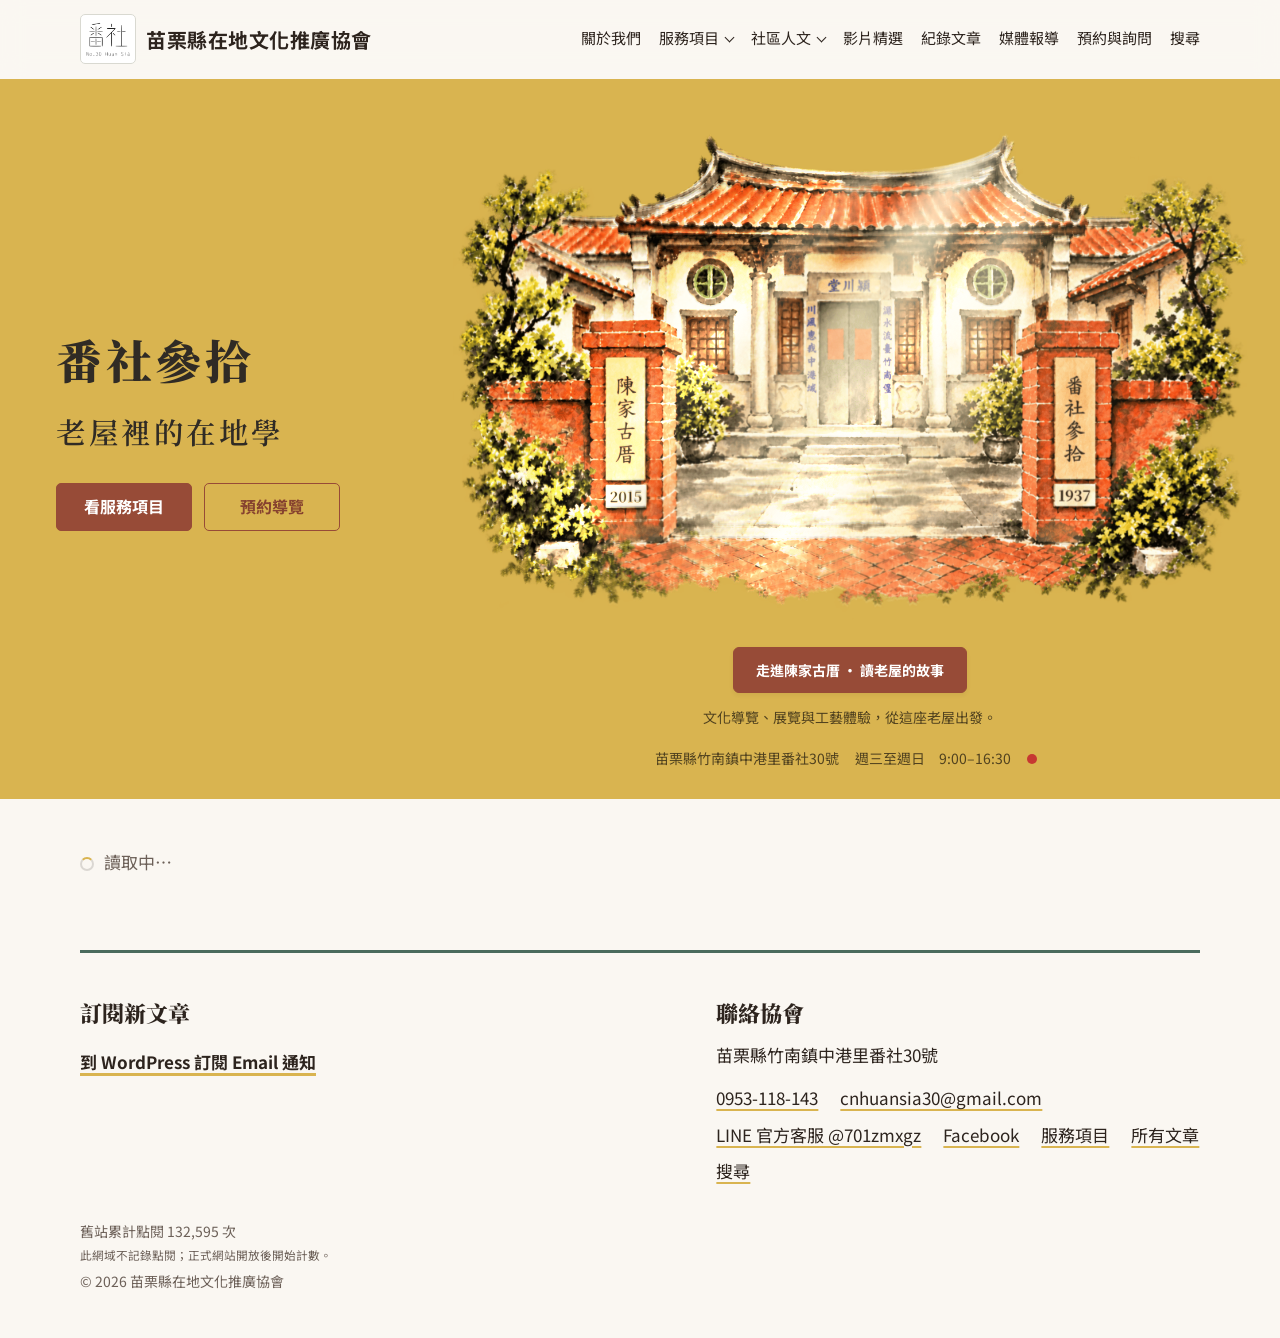
==== commit 1036224b: "261115" ====
--- a/index.html
+++ b/index.html
@@ -17,7 +17,7 @@
 <link rel="preconnect" href="https://fonts.gstatic.com" crossorigin>
 <link rel="preconnect" href="https://public-api.wordpress.com">
 <link rel="stylesheet" href="https://fonts.googleapis.com/css2?family=Noto+Sans+TC:wght@400;500;700&family=Noto+Serif+TC:wght@400;600;900&display=swap">
-<link rel="stylesheet" href="style.css?v=20261114-home-heading">
+<link rel="stylesheet" href="style.css?v=20261115-year-cards">
 </head>
 <body>
 <a class="skip" href="#view">跳到主要內容</a>
@@ -121,3 +121,4 @@
 
 
 
+
--- a/style.css
+++ b/style.css
@@ -5020,3 +5020,55 @@
 @media(max-width:700px){.featured-story{padding-block:30px}.featured-story-card{grid-template-columns:1fr}.featured-story-image{min-height:0;aspect-ratio:16/9}.featured-story-copy{padding:24px}.featured-story-copy h3{font-size:26px}}
 @media(prefers-reduced-motion:reduce){.featured-story-image img{transition:none}.featured-story-image:hover img{transform:none}}
 
+
+
+/* 兩個年份：老屋銘牌與修復新生；文字與文章連結維持原設定。 */
+.history-card{
+  --year-accent:#93442f;
+  position:relative;
+  padding:32px;
+  color:#2d241e;
+  background:radial-gradient(circle at 1px 1px,rgba(147,68,47,.06) .7px,transparent .9px) 0 0/7px 7px,#f5e8df;
+  border:1px solid #cda892;
+  border-top:4px solid var(--year-accent);
+  border-radius:10px;
+  box-shadow:0 4px 14px rgba(60,38,24,.04);
+  transition:transform .25s ease,box-shadow .25s ease;
+}
+.history-card:first-child::before{
+  content:"";
+  position:absolute;
+  inset:7px;
+  border:1px solid rgba(147,68,47,.25);
+  border-radius:4px;
+  pointer-events:none;
+}
+.history-card:nth-child(2){
+  --year-accent:#315f4c;
+  background:linear-gradient(140deg,#f0f5ed,#e4eee3);
+  border-color:#b0c5b4;
+  border-top-color:var(--year-accent);
+}
+.history-card .history-year{
+  font-size:clamp(38px,4.6vw,56px);
+  color:var(--year-accent);
+  letter-spacing:.025em;
+  margin-bottom:18px;
+}
+.history-year a{
+  display:inline-block;
+  color:var(--year-accent);
+  text-decoration-color:var(--year-accent);
+  text-decoration-thickness:1px;
+  text-underline-offset:9px;
+  padding:2px 0 5px;
+  transition:text-decoration-thickness .2s,transform .15s;
+}
+.history-year a:hover,.history-year a:focus-visible{color:var(--year-accent);text-decoration-thickness:3px}
+.history-year a:active{transform:scale(.97)}
+.history-card:focus-within{box-shadow:0 0 0 3px rgba(171,137,60,.2),0 8px 22px rgba(60,38,24,.08)}
+.history-card h3{color:#2d241e;line-height:1.6}
+.history-card p:last-child{color:#60574d;line-height:1.85}
+@media(hover:hover) and (pointer:fine){.history-card:hover{transform:translateY(-4px);box-shadow:0 12px 26px rgba(60,38,24,.12)}}
+@media(max-width:699px){.history-card{padding:23px 19px}.history-card .history-year{font-size:38px}.history-card p:last-child{font-size:14px}}
+@media(prefers-reduced-motion:reduce){.history-card,.history-year a{transition:none}.history-card:hover,.history-year a:active{transform:none}}
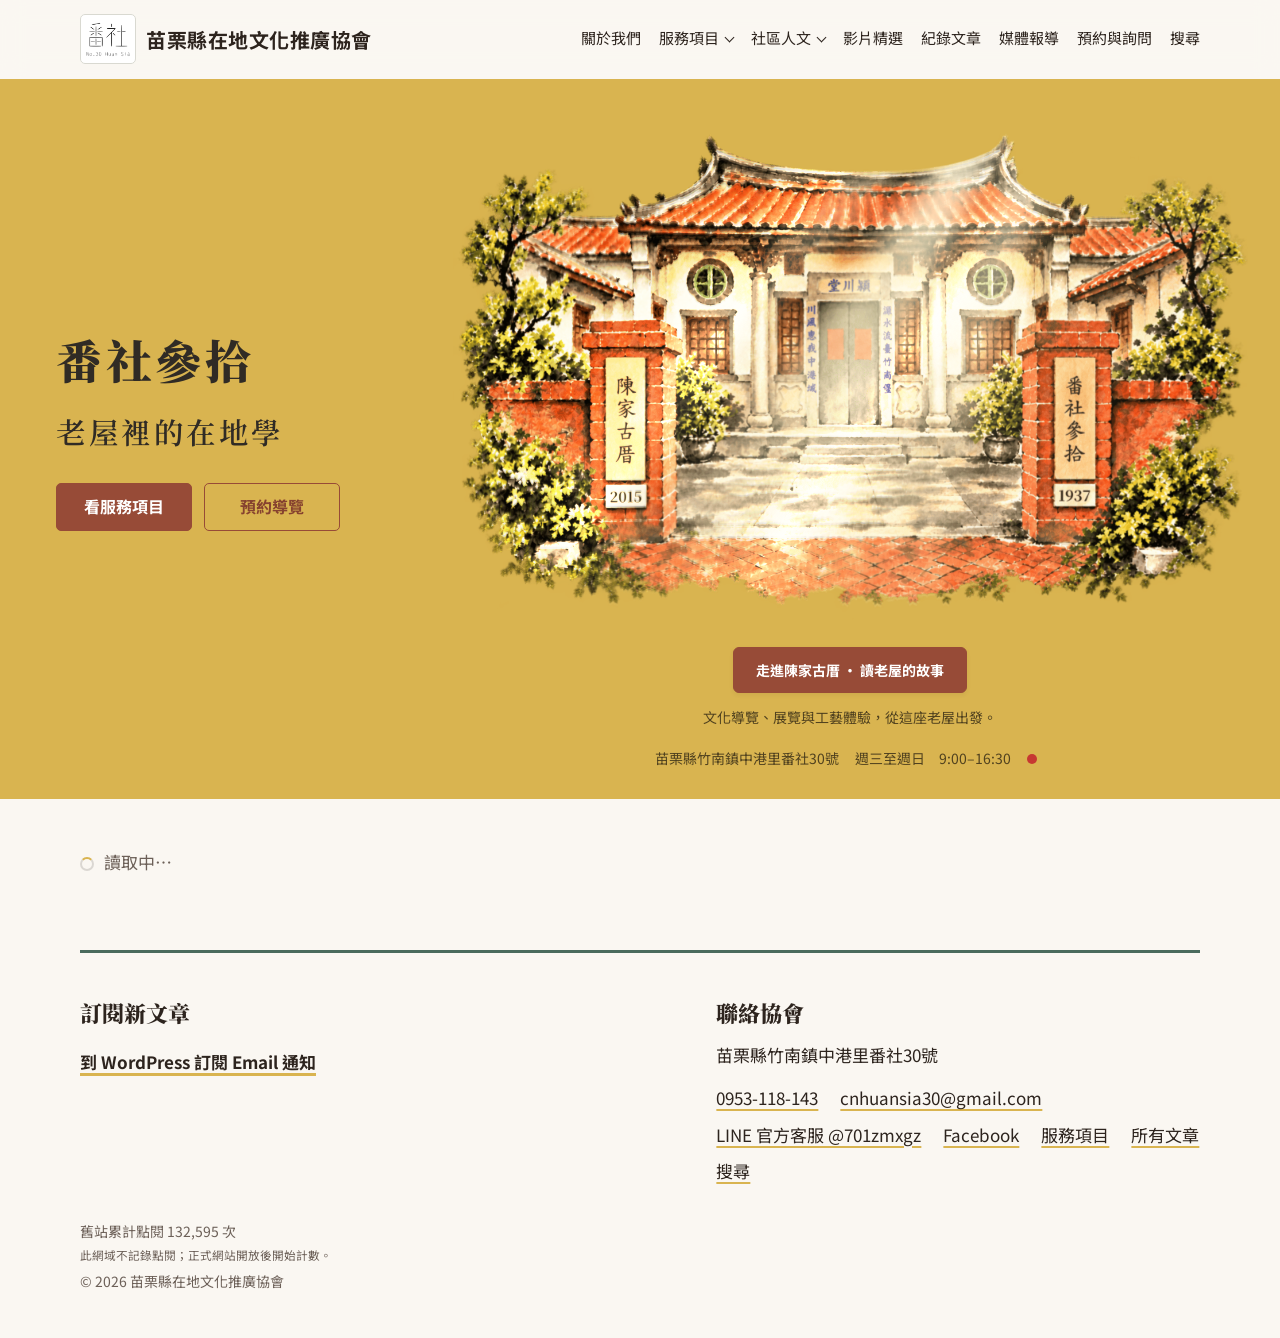
==== commit 1cda9cfa: "261117" ====
--- a/index.html
+++ b/index.html
@@ -17,7 +17,7 @@
 <link rel="preconnect" href="https://fonts.gstatic.com" crossorigin>
 <link rel="preconnect" href="https://public-api.wordpress.com">
 <link rel="stylesheet" href="https://fonts.googleapis.com/css2?family=Noto+Sans+TC:wght@400;500;700&family=Noto+Serif+TC:wght@400;600;900&display=swap">
-<link rel="stylesheet" href="style.css?v=20261115-year-cards">
+<link rel="stylesheet" href="style.css?v=20261117-home-film">
 </head>
 <body>
 <a class="skip" href="#view">跳到主要內容</a>
@@ -75,9 +75,11 @@
 </div>
 
 <dialog class="lightbox" id="lightbox" aria-label="放大的照片">
-  <img alt="">
+  <div class="lb-info"><span id="lbCount"></span><p id="lbCaption"></p></div>
+  <img alt="" id="lbImage" aria-describedby="lbCaption">
   <div class="lb-bar">
     <button type="button" data-lb="prev">上一張</button>
+    <button type="button" data-lb="play" aria-pressed="false" aria-controls="lbImage" hidden>播放輪播</button>
     <button type="button" data-lb="close">關閉</button>
     <button type="button" data-lb="next">下一張</button>
   </div>
@@ -85,7 +87,7 @@
 
 <script src="content-settings.js?v=20261028-booking-correction"></script>
 <script src="visit-hours.js?v=20261023-closures"></script>
-<script src="app.js?v=20261114-opening-intro"></script>
+<script src="app.js?v=20261117-home-film"></script>
 </body>
 </html>
 
@@ -122,3 +124,4 @@
 
 
 
+
--- a/style.css
+++ b/style.css
@@ -4044,7 +4044,7 @@
 /* ==========================================================================
    05 生活影像帶與服務卡片動態
    ========================================================================== */
-/* Life film is exclusive to About; original gallery remains managed in ADMIN. */
+/* Shared home/About life film; gallery remains managed in ADMIN. */
 .life-film {
   margin: 52px 0 20px;
   min-width: 0;
@@ -5072,3 +5072,16 @@
 @media(hover:hover) and (pointer:fine){.history-card:hover{transform:translateY(-4px);box-shadow:0 12px 26px rgba(60,38,24,.12)}}
 @media(max-width:699px){.history-card{padding:23px 19px}.history-card .history-year{font-size:38px}.history-card p:last-child{font-size:14px}}
 @media(prefers-reduced-motion:reduce){.history-card,.history-year a{transition:none}.history-card:hover,.history-year a:active{transform:none}}
+
+
+/* 首頁生活影像與放大輪播 */
+.life-film.wrap{margin:0 auto 20px;padding-top:46px;padding-bottom:46px}
+.life-film-head .sec-h{font-family:var(--serif);font-size:clamp(28px,6vw,44px);font-weight:900;line-height:1.3}
+.lightbox .lb-info{position:absolute;z-index:1;top:calc(12px + env(safe-area-inset-top,0px));left:24px;right:24px;color:#fff;text-align:center;pointer-events:none;font-size:14px}
+.lightbox .lb-info p{margin:4px 0 0;max-height:3.6em;overflow:hidden;line-height:1.6;text-shadow:0 1px 5px #000}
+.lightbox img{max-height:calc(100dvh - 185px);touch-action:pan-y}
+.lightbox .lb-bar{flex-wrap:wrap;padding:0 12px}
+.lightbox .lb-bar button{min-height:44px}
+.lightbox [data-lb="play"][aria-pressed="true"]{background:#d9b54e;color:#2d241e}
+.lightbox button:focus-visible{outline:3px solid #d9b54e;outline-offset:3px}
+@media(max-width:699px){.life-film.wrap{padding-top:30px;padding-bottom:30px}.lightbox .lb-bar{gap:7px}.lightbox .lb-bar button{padding:8px 12px;font-size:14px}.lightbox .lb-info{left:16px;right:16px}.lightbox img{max-height:calc(100dvh - 200px)}}
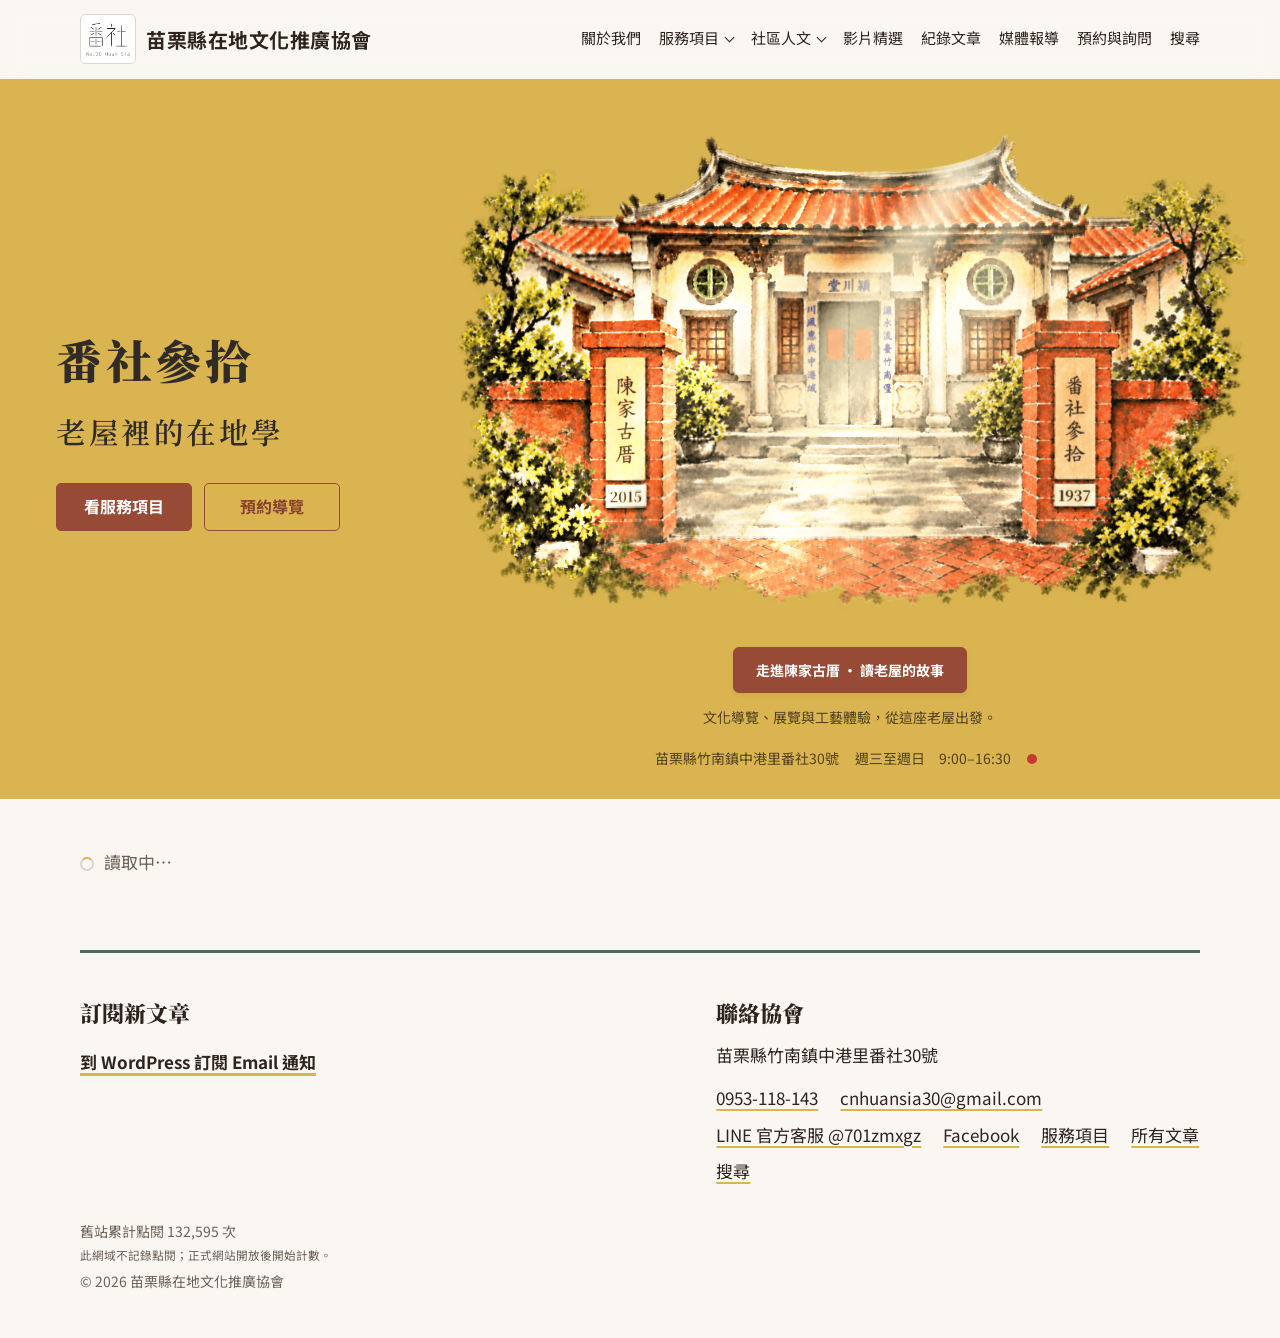
==== commit ecfc9ef3: "261118" ====
--- a/index.html
+++ b/index.html
@@ -17,7 +17,7 @@
 <link rel="preconnect" href="https://fonts.gstatic.com" crossorigin>
 <link rel="preconnect" href="https://public-api.wordpress.com">
 <link rel="stylesheet" href="https://fonts.googleapis.com/css2?family=Noto+Sans+TC:wght@400;500;700&family=Noto+Serif+TC:wght@400;600;900&display=swap">
-<link rel="stylesheet" href="style.css?v=20261117-home-film">
+<link rel="stylesheet" href="style.css?v=20261118-stacked-mosaic">
 </head>
 <body>
 <a class="skip" href="#view">跳到主要內容</a>
@@ -87,7 +87,7 @@
 
 <script src="content-settings.js?v=20261028-booking-correction"></script>
 <script src="visit-hours.js?v=20261023-closures"></script>
-<script src="app.js?v=20261117-home-film"></script>
+<script src="app.js?v=20261118-stacked-mosaic"></script>
 </body>
 </html>
 
@@ -125,3 +125,4 @@
 
 
 
+
--- a/style.css
+++ b/style.css
@@ -5085,3 +5085,44 @@
 .lightbox [data-lb="play"][aria-pressed="true"]{background:#d9b54e;color:#2d241e}
 .lightbox button:focus-visible{outline:3px solid #d9b54e;outline-offset:3px}
 @media(max-width:699px){.life-film.wrap{padding-top:30px;padding-bottom:30px}.lightbox .lb-bar{gap:7px}.lightbox .lb-bar button{padding:8px 12px;font-size:14px}.lightbox .lb-info{left:16px;right:16px}.lightbox img{max-height:calc(100dvh - 200px)}}
+
+
+/* 內文圖片的顯示大小與並排；不改變原檔 */
+.prose figure[data-image-width]{max-width:100%;margin:1.4em 0;box-sizing:border-box}
+.prose figure[data-image-width] img{display:block;width:100%;max-width:100%;height:auto}
+.prose figure[data-image-align="left"]{margin-left:0;margin-right:auto}
+.prose figure[data-image-align="center"]{margin-left:auto;margin-right:auto}
+.prose figure[data-image-align="right"]{margin-left:auto;margin-right:0}
+.prose [data-image-columns]{display:grid;gap:18px;align-items:start;width:100%;margin:1.4em 0;clear:both}
+.prose [data-image-columns="2"]{grid-template-columns:repeat(2,minmax(0,1fr))}
+.prose [data-image-columns="3"]{grid-template-columns:repeat(3,minmax(0,1fr))}
+.prose [data-image-columns]>figure{width:100%!important;max-width:100%;min-width:0;margin:0!important;float:none}
+.prose [data-image-columns] img{display:block;width:100%;height:auto;margin:0;object-fit:contain}
+.prose [data-image-columns] figcaption{font-size:14px;line-height:1.6;margin-top:8px;overflow-wrap:anywhere}
+.prose figure[data-image-width="20"]{width:20%}
+.prose figure[data-image-width="25"]{width:25%}
+.prose figure[data-image-width="30"]{width:30%}
+.prose figure[data-image-width="35"]{width:35%}
+.prose figure[data-image-width="40"]{width:40%}
+.prose figure[data-image-width="45"]{width:45%}
+.prose figure[data-image-width="50"]{width:50%}
+.prose figure[data-image-width="55"]{width:55%}
+.prose figure[data-image-width="60"]{width:60%}
+.prose figure[data-image-width="65"]{width:65%}
+.prose figure[data-image-width="70"]{width:70%}
+.prose figure[data-image-width="75"]{width:75%}
+.prose figure[data-image-width="80"]{width:80%}
+.prose figure[data-image-width="85"]{width:85%}
+.prose figure[data-image-width="90"]{width:90%}
+.prose figure[data-image-width="95"]{width:95%}
+.prose figure[data-image-width="100"]{width:100%}
+@media(max-width:699px){.prose figure[data-image-width]{width:100%}.prose [data-image-columns="3"]{grid-template-columns:repeat(2,minmax(0,1fr))}}
+@media(max-width:420px){.prose [data-image-columns]{grid-template-columns:1fr}}
+
+/* Stacked mosaic: alternating full-height images and vertical pairs. */
+.prose [data-image-columns="mosaic"]{display:block;position:relative;width:100%;margin:1.4em 0;clear:both}
+.prose [data-image-columns="mosaic"]>figure{position:absolute;width:var(--mosaic-width,50%)!important;min-width:0;max-width:100%;margin:0!important;float:none}
+.prose [data-image-columns="mosaic"] img{display:block;width:100%;height:auto;max-height:none;object-fit:contain;margin:0}
+.prose [data-image-columns][data-image-gap="4"]{gap:4px}
+.prose [data-image-columns][data-image-gap="8"]{gap:8px}
+.prose [data-image-columns][data-image-gap="16"]{gap:16px}
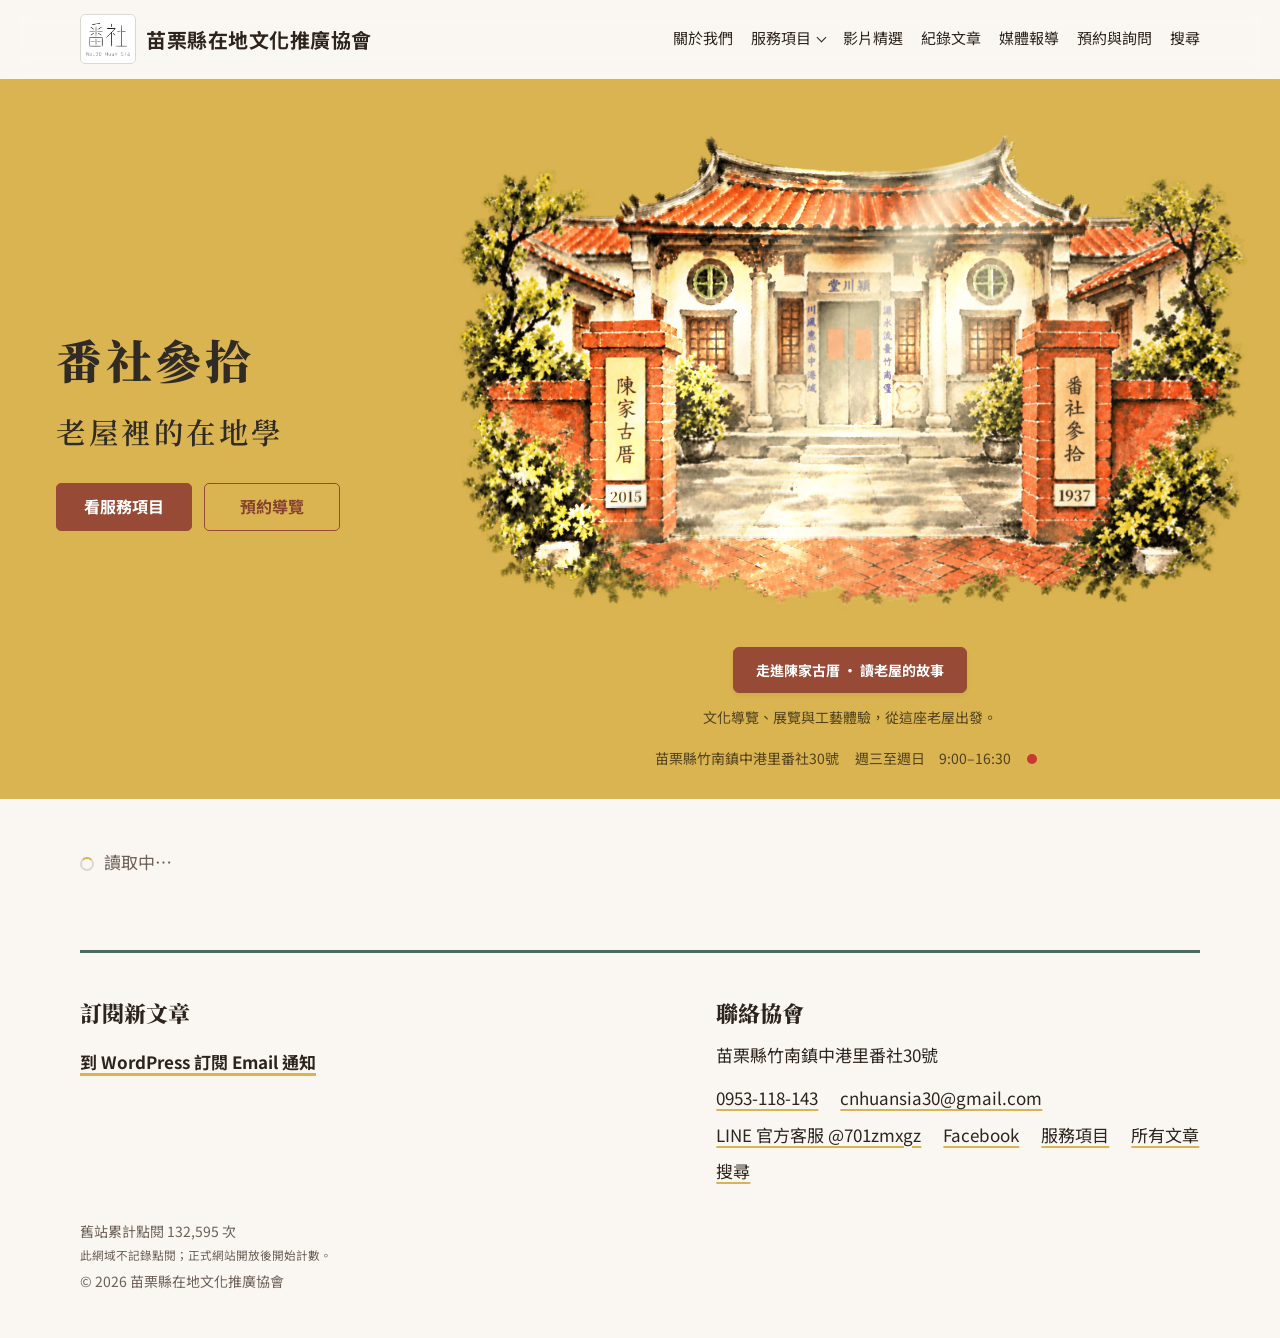
==== commit 179e9679: "261119" ====
--- a/index.html
+++ b/index.html
@@ -17,7 +17,7 @@
 <link rel="preconnect" href="https://fonts.gstatic.com" crossorigin>
 <link rel="preconnect" href="https://public-api.wordpress.com">
 <link rel="stylesheet" href="https://fonts.googleapis.com/css2?family=Noto+Sans+TC:wght@400;500;700&family=Noto+Serif+TC:wght@400;600;900&display=swap">
-<link rel="stylesheet" href="style.css?v=20261118-stacked-mosaic">
+<link rel="stylesheet" href="style.css?v=20261119-year-photos">
 </head>
 <body>
 <a class="skip" href="#view">跳到主要內容</a>
@@ -87,7 +87,7 @@
 
 <script src="content-settings.js?v=20261028-booking-correction"></script>
 <script src="visit-hours.js?v=20261023-closures"></script>
-<script src="app.js?v=20261118-stacked-mosaic"></script>
+<script src="app.js?v=20261119-year-photos"></script>
 </body>
 </html>
 
@@ -126,3 +126,5 @@
 
 
 
+
+
--- a/style.css
+++ b/style.css
@@ -5126,3 +5126,16 @@
 .prose [data-image-columns][data-image-gap="4"]{gap:4px}
 .prose [data-image-columns][data-image-gap="8"]{gap:8px}
 .prose [data-image-columns][data-image-gap="16"]{gap:16px}
+
+
+/* Year-card photographs: retain the entire supplied image and identify AI reconstruction. */
+.history-card.has-photo{padding:0;overflow:hidden}
+.history-card.has-photo::before{display:none}
+.history-card.has-photo .history-copy{padding:26px 30px 30px}
+.history-photo{margin:0;max-width:100%}
+.history-photo-frame{display:block;aspect-ratio:3/2;background:#eadbca;overflow:hidden}
+.history-photo-frame img{display:block;width:100%;height:100%;object-fit:contain}
+.history-photo-frame:focus-visible{outline:4px solid #d9b54e;outline-offset:-4px}
+.history-photo figcaption{margin:0;padding:10px 16px;font-size:13px;line-height:1.6;background:#f4ece2;color:#534435;border-bottom:1px solid rgba(104,78,47,.15)}
+.history-card:nth-child(2) .history-photo figcaption{background:#e8eee4;color:#345144}
+@media(max-width:699px){.history-cards{grid-template-columns:1fr}.history-card.has-photo .history-copy{padding:22px}}
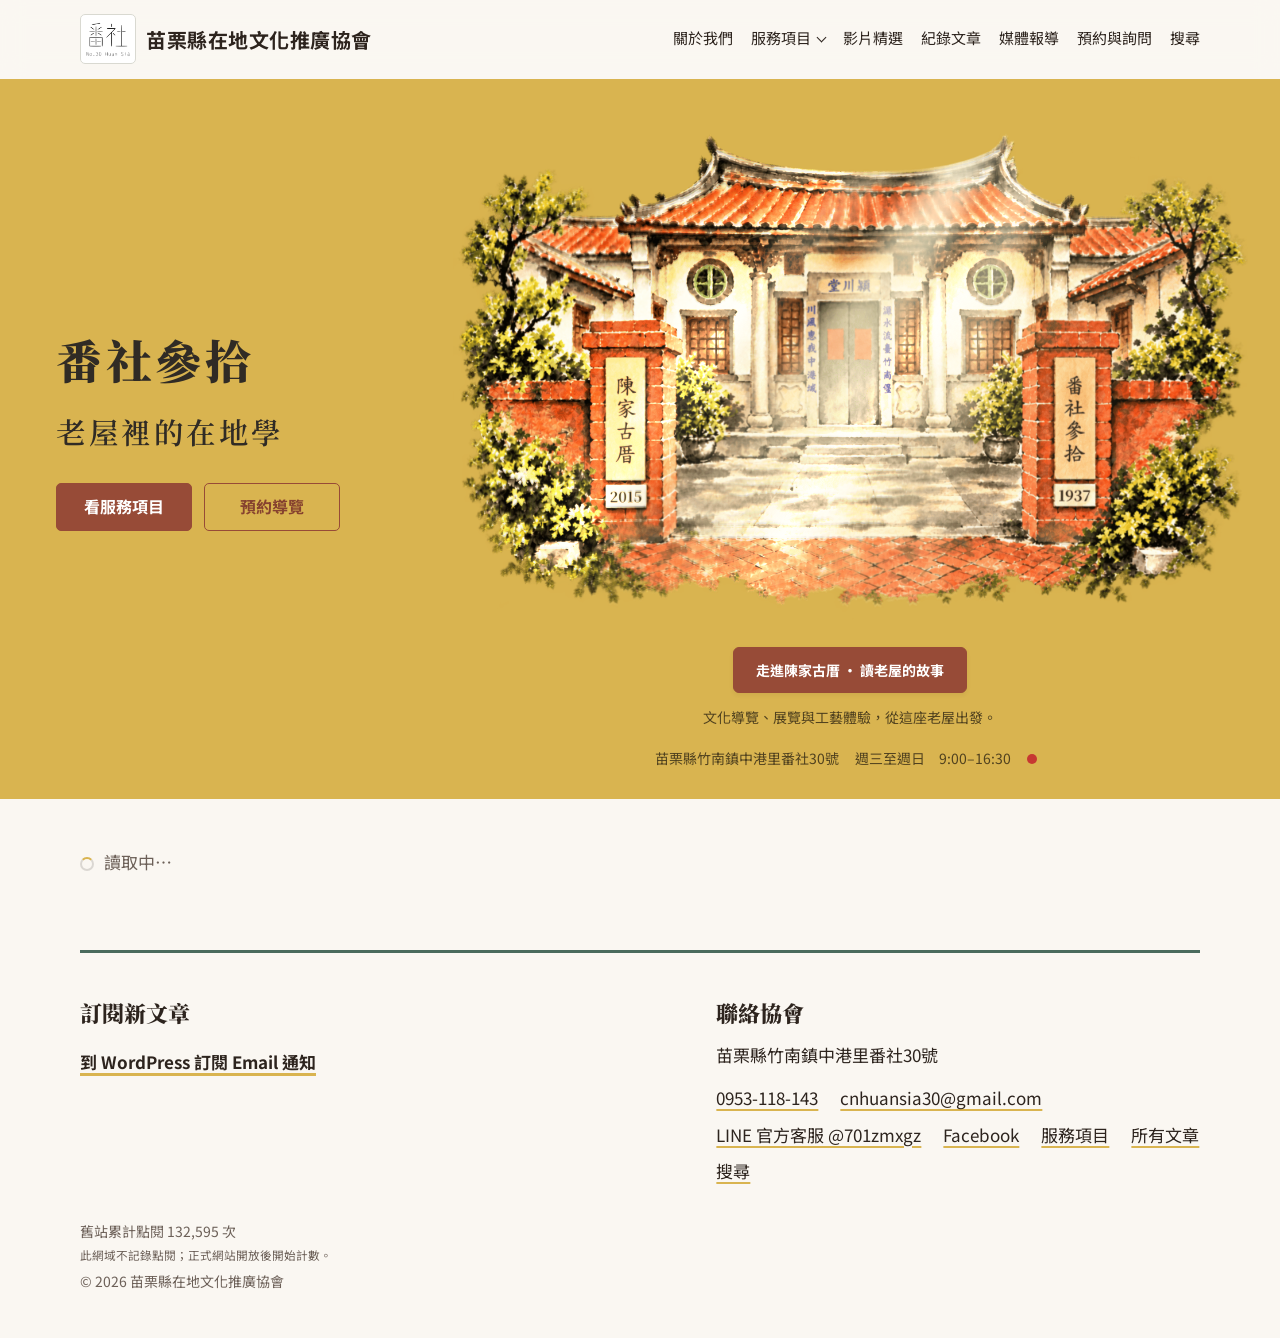
==== commit 587c0217: "261119" ====
--- a/index.html
+++ b/index.html
@@ -17,7 +17,7 @@
 <link rel="preconnect" href="https://fonts.gstatic.com" crossorigin>
 <link rel="preconnect" href="https://public-api.wordpress.com">
 <link rel="stylesheet" href="https://fonts.googleapis.com/css2?family=Noto+Sans+TC:wght@400;500;700&family=Noto+Serif+TC:wght@400;600;900&display=swap">
-<link rel="stylesheet" href="style.css?v=20261119-year-photos">
+<link rel="stylesheet" href="style.css?v=20261119-line-desktop">
 </head>
 <body>
 <a class="skip" href="#view">跳到主要內容</a>
@@ -87,7 +87,7 @@
 
 <script src="content-settings.js?v=20261028-booking-correction"></script>
 <script src="visit-hours.js?v=20261023-closures"></script>
-<script src="app.js?v=20261119-year-photos"></script>
+<script src="app.js?v=20261119-line-desktop"></script>
 </body>
 </html>
 
@@ -128,3 +128,4 @@
 
 
 
+
--- a/style.css
+++ b/style.css
@@ -5139,3 +5139,15 @@
 .history-photo figcaption{margin:0;padding:10px 16px;font-size:13px;line-height:1.6;background:#f4ece2;color:#534435;border-bottom:1px solid rgba(104,78,47,.15)}
 .history-card:nth-child(2) .history-photo figcaption{background:#e8eee4;color:#345144}
 @media(max-width:699px){.history-cards{grid-template-columns:1fr}.history-card.has-photo .history-copy{padding:22px}}
+
+
+/* Desktop LINE contact: use an on-site dialog instead of unsupported PC chat URLs. */
+.line-contact-dialog{position:fixed;inset:0;margin:auto;width:min(480px,calc(100vw - 32px));max-height:calc(100dvh - 40px);overflow:auto;border:1px solid #c9c1b4;border-radius:16px;padding:28px;background:#fffaf3;color:#2d241e;box-shadow:0 20px 70px #0005;font-family:inherit;line-height:1.7}
+.line-contact-dialog::backdrop{background:rgba(25,20,16,.6)}
+.line-contact-dialog h2{font-size:26px;margin:0 32px 12px 0}.line-contact-dialog p{margin:12px 0}
+.line-contact-close{position:absolute;right:12px;top:12px;border:0;border-radius:50%;width:40px;height:40px;background:#e9e4da;color:#2d241e;font-size:26px;cursor:pointer}
+.line-contact-qr{width:220px;max-width:100%;margin:16px auto;background:#fff;border-radius:8px}.line-contact-qr svg{display:block;width:100%;height:auto}
+.line-contact-id{text-align:center}.line-contact-id strong{font-size:22px;letter-spacing:.03em}
+.line-contact-actions{display:flex;flex-wrap:wrap;gap:10px;justify-content:center}.line-contact-actions .btn{font:inherit}
+.line-contact-message-label{display:block}.line-contact-message-label[hidden]{display:none}.line-contact-dialog textarea{display:block;width:100%;box-sizing:border-box;resize:vertical;padding:10px;font:inherit;color:#2d241e;background:#fff;border:1px solid #bfb6a9;border-radius:6px}.line-contact-status{min-height:1.5em;color:#235e3f}
+.line-contact-dialog button:focus-visible,.line-contact-dialog a:focus-visible{outline:3px solid #d9b54e;outline-offset:3px}
